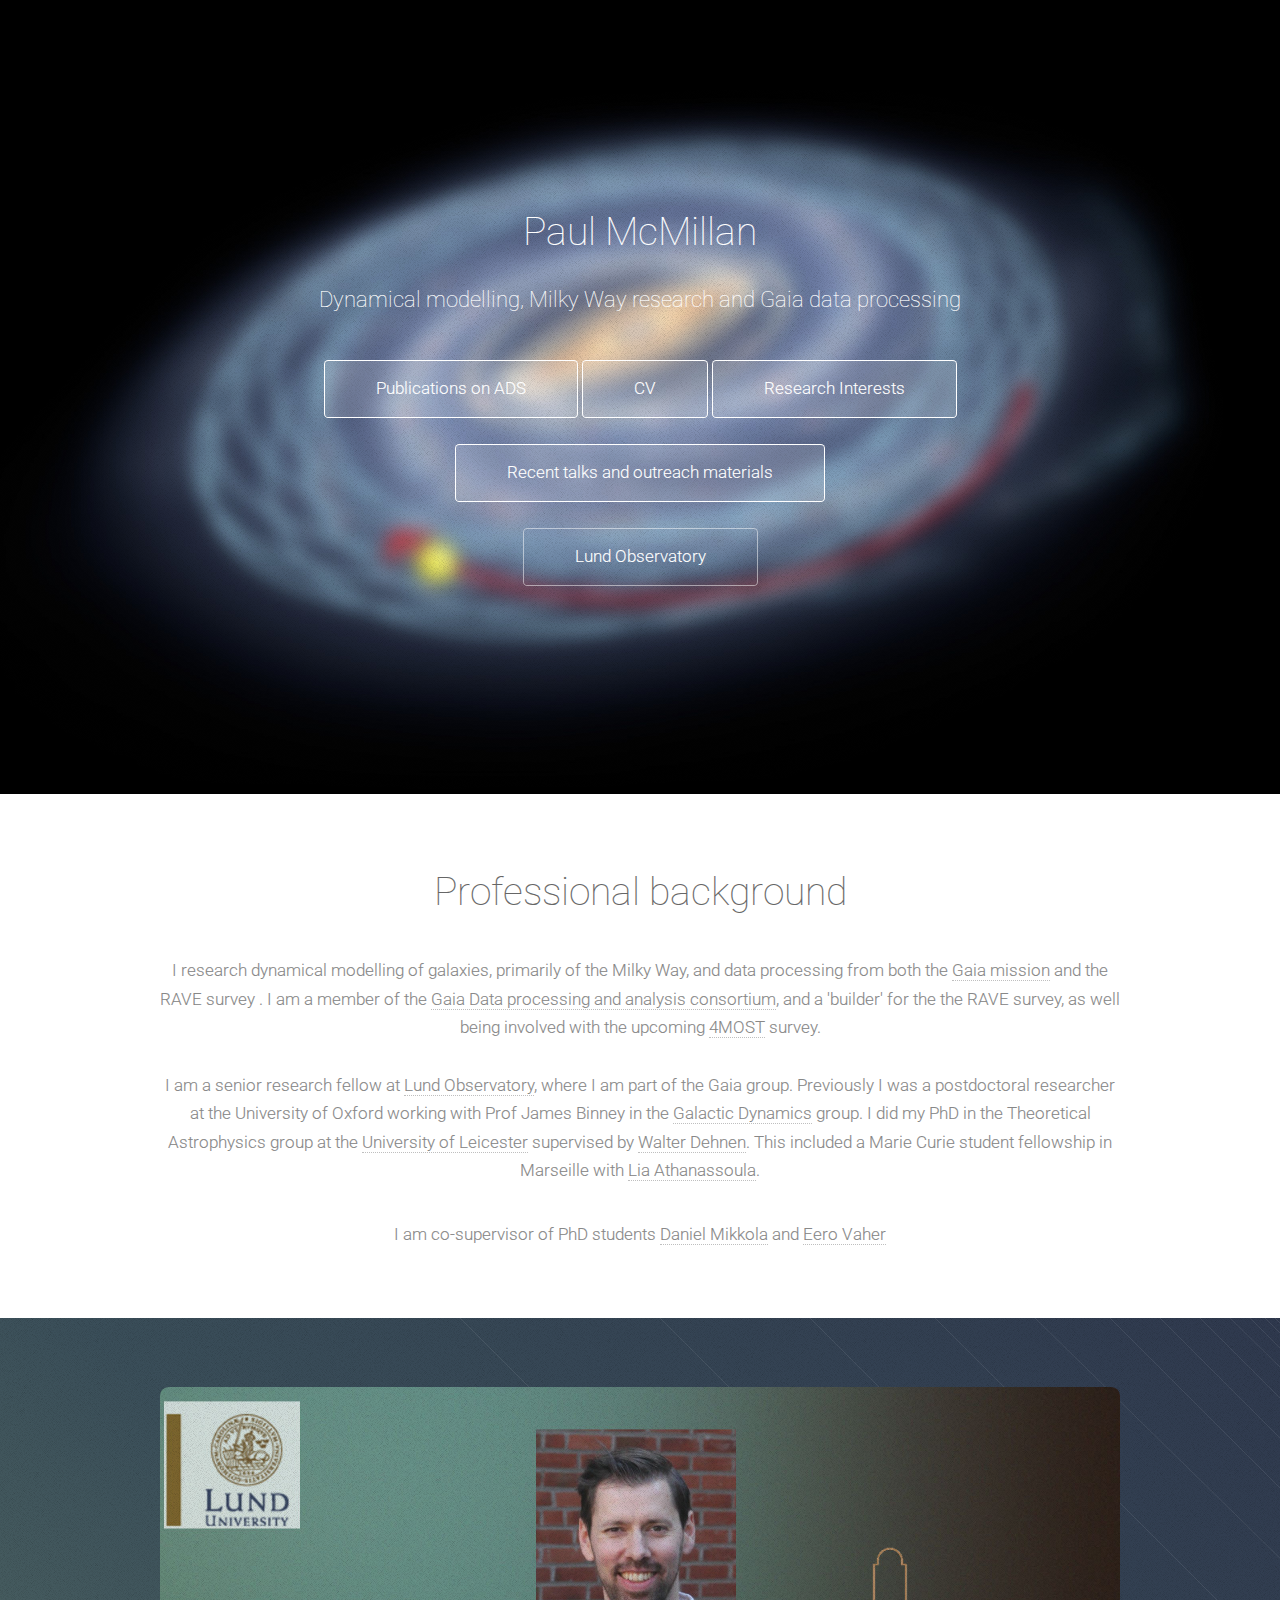
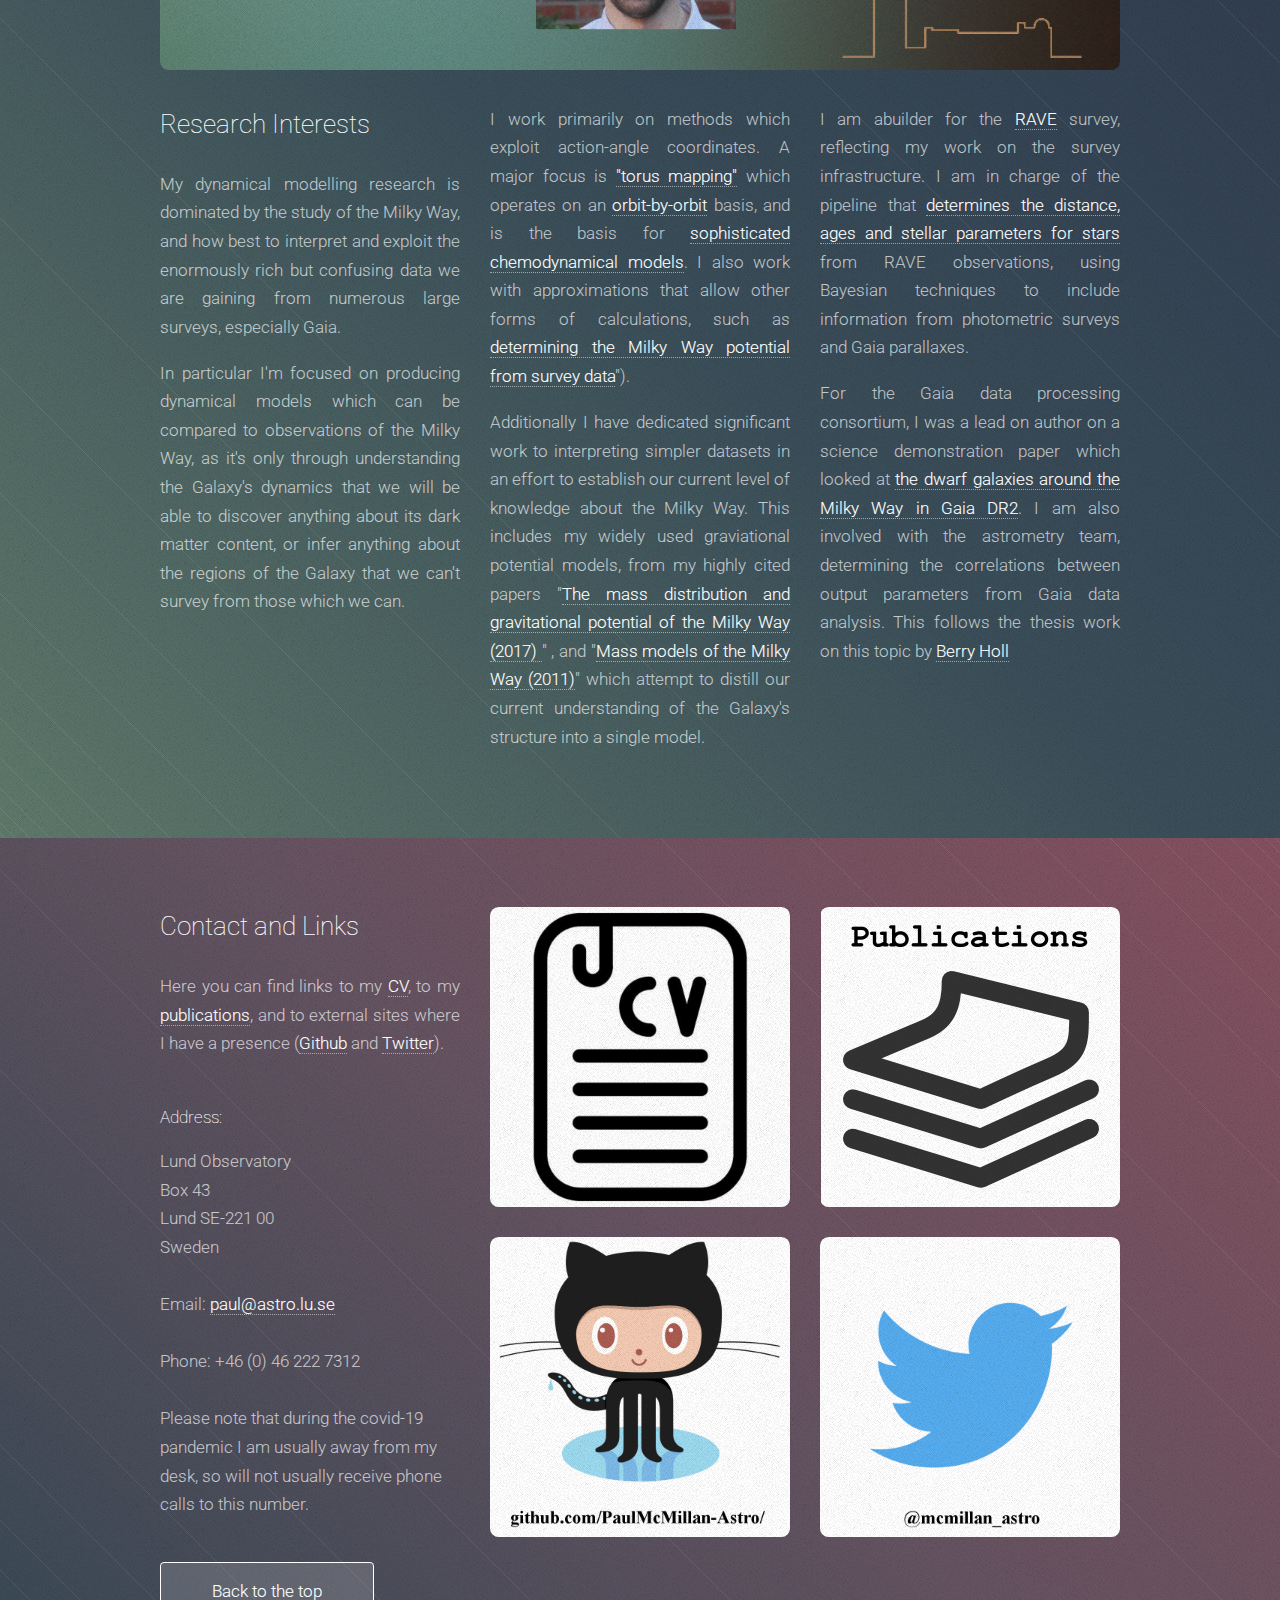
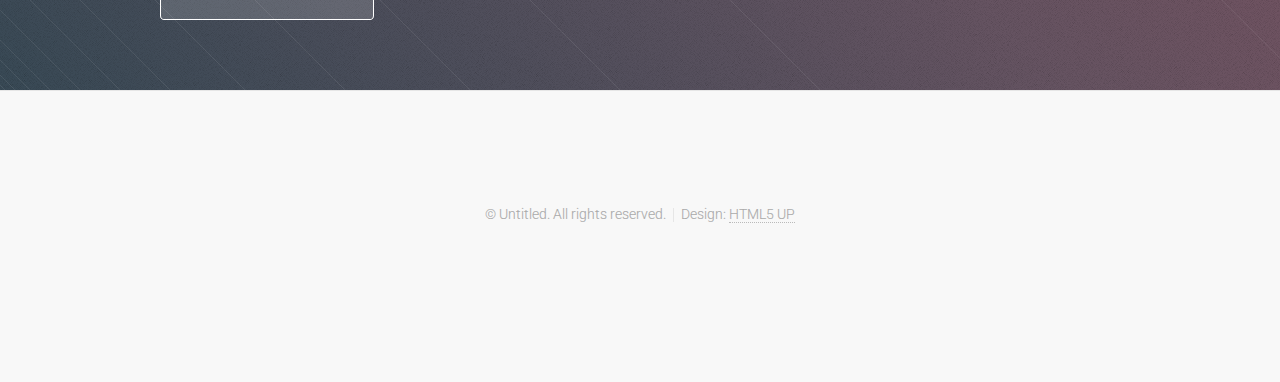
==== index.html @ a919e3a0 "Original website" ====
<!DOCTYPE HTML>
<!--
	Tessellate by HTML5 UP
	html5up.net | @n33co
	Free for personal and commercial use under the CCA 3.0 license (html5up.net/license)
-->
<html>
	<head>
		<title>Paul McMillan</title>
		<meta http-equiv="content-type" content="text/html; charset=utf-8" />
		<meta name="description" content="" />
		<meta name="keywords" content="" />
		<!--[if lte IE 8]><script src="css/ie/html5shiv.js"></script><![endif]-->
		<script src="js/jquery.min.js"></script>
		<script src="js/jquery.scrolly.min.js"></script>
		<script src="js/skel.min.js"></script>
		<script src="js/init.js"></script>
		<noscript>
			<link rel="stylesheet" href="css/skel.css" />
			<link rel="stylesheet" href="css/style.css" />
			<link rel="stylesheet" href="css/style-wide.css" />
		</noscript>
		<!--[if lte IE 8]><link rel="stylesheet" href="css/ie/v8.css" /><![endif]-->
		<!--[if lte IE 9]><link rel="stylesheet" href="css/ie/v9.css" /><![endif]-->
	</head>
	<body>

		<!-- Header -->
			<section id="header" class="dark">
				<header>
					<h1>Paul McMillan</h1>
					<p>Dynamical modelling, Milky Way research and Gaia data processing</a></p>
				</header>
				<footer>
				  <!-- <a  href="https://ui.adsabs.harvard.edu/#search/q=orcid%3A0000-0002-8861-2620&sort=date%20desc"
				  class="button scrolly">Publications on
				  ADS</a> -->
				  <a  href="https://ui.adsabs.harvard.edu/#search/fq=%7B!type%3Daqp%20v%3D%24fq_database%7D&fq=%7B!type%3Daqp%20v%3D%24fq_bibstem_facet%7D&fq_bibstem_facet=(bibstem_facet%3A%22MNRAS%22%20OR%20bibstem_facet%3A%22arXiv%22%20OR%20bibstem_facet%3A%22A%26A%22%20OR%20bibstem_facet%3A%22AJ%22%20OR%20bibstem_facet%3A%22RNAAS%22)&fq_database=(database%3A%22astronomy%22)&q=%20author%3A%22mcmillan%2C%20p.%22&sort=date%20desc%2C%20bibcode%20desc&p_=0"
				  class="button scrolly">Publications on ADS</a>
				  <a href="http://www.astro.lu.se/~paul/CV_McMillan.pdf" class="button scrolly">CV</a>
				  <a href="#second" class="button scrolly">Research Interests</a>
				</footer>
				<footer>
				  <a href="http://www.astro.lu.se/~paul/Talks" class="button scrolly">Recent talks and outreach materials</a>
				</footer>
				<footer>
				  <a href="http://www.astro.lu.se/" class="button alt">Lund Observatory</a>
				</footer>
			</section>

		<!-- First -->
			<section id="first" class="main">
				<header>
					<div class="container">
						<h2>Professional background</h2>
						<p>I research dynamical modelling of galaxies, primarily of the Milky
  Way, and data processing from both 
  the <a href="http://sci.esa.int/gaia/"> Gaia mission</a> and the RAVE survey <a href="https://www.rave-survey.org/"></a>. I am a
  member of
  the <a href="http://www.cosmos.esa.int/web/gaia/dpac/consortium">
  Gaia Data processing and analysis consortium</a>, and a 'builder' for the
  the  RAVE survey, as well being involved with the upcoming
						  <a href="https://www.4most.eu/"> 4MOST</a> survey.
  <br><br>I am a senior research fellow
  at <a href="http://www.astro.lu.se/"> Lund Observatory</a>, where I am part of the Gaia group. Previously I
  was
  a
  postdoctoral researcher at the University of Oxford working with
  Prof James Binney in
  the <a href="http://www2.physics.ox.ac.uk/research/galactic-dynamics">
  Galactic Dynamics</a> group. I did my PhD in the Theoretical
  Astrophysics group at
  the <a href="http://www2.le.ac.uk/departments/physics/research/theoretical_astro">University of Leicester</a>
  supervised
  by <a href="http://www.astro.le.ac.uk/StaffProfiles/WDehnen.htm">Walter
  Dehnen</a>. This included a Marie Curie student fellowship in Marseille
  with <a href="http://www.lam.fr/recherche-14/dynamique-des-galaxies/article/membres-de-l-equipe?lang=en">Lia
  Athanassoula</a>.
</p>
<p> I am co-supervisor of PhD students <a href="http://www.astro.lu.se/~mikkola/">Daniel Mikkola</a> and 
	<a href="https://portal.research.lu.se/portal/sv/persons/eero-vaher(64828c27-e641-4215-a553-00b523c6a86b).html">Eero Vaher</a> </p>
					</div>
				</header>
			</section>


			<section id="second" class="main">
				<div class="content dark style3">
					<div class="container">
						<span class="image featured"><img src="images/pic07_edit.jpg" alt="" /></span>
						<div class="row">
							<div class="4u">
								<h3>Research Interests</h3>

								<p>My dynamical modelling research is dominated by the study of the Milky Way, and how best to interpret and exploit the enormously rich but confusing data we are gaining from numerous large surveys, especially Gaia.</p>

								<p>In particular I'm focused on producing dynamical models which can be compared to observations of the Milky Way, as it's only through understanding the Galaxy's dynamics that we will be able to discover anything about its dark matter content, or infer anything about the regions of the Galaxy that we can't survey from those which we can.</p>

								</div>
								<div class="4u">
								<p>I work primarily on methods which exploit action-angle coordinates. A major focus is <a href="https://ui.adsabs.harvard.edu/#abs/2016MNRAS.456.1982B">"torus mapping"</a> which operates on an <a href="https://ui.adsabs.harvard.edu/#abs/2012MNRAS.419.2251M" title="https://ui.adsabs.harvard.edu/#abs/2012MNRAS.419.2251M">orbit-by-orbit</a> basis, and is the basis for <a href="https://ui.adsabs.harvard.edu/#abs/2017MNRAS.467.1154S">sophisticated chemodynamical models</a>. I also work with approximations that allow other forms of calculations, such as <a href="http://adsabs.harvard.edu/abs/2013MNRAS.433.1411M"> determining the Milky Way potential from survey data</a>").</p>

								<p>Additionally I have dedicated significant work to interpreting simpler datasets in an effort to establish our current level of knowledge about the Milky Way. This includes my widely used graviational potential models, from my highly cited papers "<a href="https://ui.adsabs.harvard.edu/#abs/2017MNRAS.465...76M" title="https://ui.adsabs.harvard.edu/#abs/2017MNRAS.465...76M">The mass distribution and gravitational potential of the Milky Way (2017)
</a>" , and "<a href="https://ui.adsabs.harvard.edu/#abs/2011MNRAS.414.2446M" title="https://ui.adsabs.harvard.edu/#abs/2011MNRAS.414.2446M">Mass models of the Milky Way (2011)</a>" which attempt to distill our current understanding of the Galaxy's structure into a single model.</p>

								</div>
								<div class="4u">

							  <p>I am abuilder for the <a href="http://www.rave-survey.aip.de/rave/" title="http://www.rave-survey.aip.de/rave/">RAVE</a> survey, reflecting my work on the survey infrastructure. I am in charge of the pipeline that <a href="https://ui.adsabs.harvard.edu/#abs/2018MNRAS.477.5279M" title="https://ui.adsabs.harvard.edu/#abs/2018MNRAS.477.5279M">determines the distance, ages and stellar parameters for stars</a> from RAVE observations, using Bayesian techniques to include information from photometric surveys and Gaia parallaxes.</p>

								<p>For the Gaia data processing consortium, I was a lead on author on a science demonstration paper which looked at <a href="https://ui.adsabs.harvard.edu/#abs/2018A&A...616A..12G"> the dwarf galaxies around the Milky Way in Gaia DR2</a>. I am also involved with the astrometry team, determining the correlations between output parameters from Gaia data analysis. This follows the thesis work on this topic by <a href="https://lup.lub.lu.se/search/person/astr-bhl"> Berry Holl</a></p>

							</div>
						</div>
					</div>
				</div>
			</section>


		<!-- Second -->
			<section id="third" class="main">
				<div class="content dark style2">
					<div class="container">
						<div class="row">
							<div class="4u">
								<section>
									<h3>Contact and Links</h3>
									<p>Here you can find links to my <a href="CV_McMillan.pdf">CV</a>, to my <a href="https://ui.adsabs.harvard.edu/#search/q=orcid%3A0000-0002-8861-2620&sort=date%20desc">publications</a>, and to external sites where I have a presence (<a href="https://github.com/PaulMcMillan-Astro">Github</a> and <a href="https://twitter.com/McMillan_Astro">Twitter</a>). </p><br>
									<ul class="contact">
										<li>
											<h2>Address:</h2>
											<span>Lund
					Observatory<br />Box 43<br
					/>Lund SE-221 00<br />Sweden</span>
										</li><br>
										<li>
											Email: <a href="mailto:paul@astro.lu.se">paul@astro.lu.se</a>
										</li><br>
										<li>
											Phone:   <span>+46
					(0) 46 222 7312 </span>
										</li><br>
										<li>
											Please note that during the covid-19 pandemic I am usually away from my desk, so will not usually receive phone calls to this number.  
										</li>
										<li>

									</ul>

									<footer>
										<a href="#" class="button scrolly">Back to the top</a>
									</footer>
								</section>
							</div>
							<div class="8u">
								<div class="row no-collapse">
									<div class="6u"><a href="http://www.astro.lu.se/~paul/CV_McMillan.pdf" class="image fit"><img src="images/CVpic_edit.jpg" alt="" /></a></div>
									<div class="6u"><a href="https://ui.adsabs.harvard.edu/#search/q=orcid%3A0000-0002-8861-2620&sort=date%20desc" class="image fit"><img src="images/PublicationsIcon_edit.png" alt="" /></a></div>
								</div>
								<div class="row no-collapse">
									<div class="6u"><a href="https://github.com/PaulMcMillan-Astro" class="image fit"><img src="images/Octocat_edit.jpg" alt="" /></a></div>
									<div class="6u"><a href="https://twitter.com/McMillan_Astro" class="image fit"><img src="images/twitterlogo_edit.png" alt="" /></a></div>
								</div>

							</div>
						</div>
					</div>
				</div>
			</section>


		<!-- Basic Elements -->
		<!--
			<section class="main">
				<header>
					<div class="container">
						<h2>A Whole Lotta Elements</h2>
						<p>General purpose elements for every general purpose. Or something like that.</p>
					</div>
				</header>
				<div class="content style1 dark">
					<div class="container">
						<section>
							<header>
								<h3>Paragraph</h3>
								<p>This is a byline</p>
							</header>
							<p>Phasellus nisl nisl, varius id <sup>porttitor sed pellentesque</sup> ac orci. Pellentesque
							habitant <strong>strong</strong> tristique <b>bold</b> et netus <i>italic</i> malesuada <em>emphasized</em> ac turpis egestas. Morbi
							leo suscipit ut. Praesent <sub>id turpis vitae</sub> turpis pretium ultricies. Vestibulum sit
							amet risus elit.</p>
						</section>
						<section>
							<header>
								<h3>Blockquote</h3>
							</header>
							<blockquote>Fringilla nisl. Donec accumsan interdum nisi, quis tincidunt felis sagittis eget.
							tempus euismod. Vestibulum ante ipsum primis in faucibus. Cras sit amet urna eros, id egestas
							tempus ante ipsum primis in faucibus orci luctus et ultrices.</blockquote>
						</section>
						<section>
							<header>
								<h3>Divider</h3>
							</header>
							<p>Donec consectetur <a href="#">vestibulum dolor et pulvinar</a>. Etiam vel felis enim, at viverra
							ligula. Ut porttitor sagittis lorem, quis eleifend nisi ornare vel. Praesent nec orci
							facilisis leo magna. Cras sit amet urna eros, id egestas urna. Quisque aliquam
							tempus euismod. Vestibulum ante ipsum primis in faucibus orci luctus et ultrices
							posuere cubilia.</p>
							<hr />
							<p>Donec consectetur vestibulum dolor et pulvinar. Etiam vel felis enim, at viverra
							ligula. Ut porttitor sagittis lorem, quis eleifend nisi ornare vel. Praesent nec orci
							facilisis leo magna. Cras sit amet urna eros, id egestas urna. Quisque aliquam
							tempus euismod. Vestibulum ante ipsum primis in faucibus orci luctus et ultrices
							posuere cubilia.</p>
						</section>
						<section>
							<header>
								<h3>Unordered List</h3>
							</header>
							<ul class="default">
								<li>Donec consectetur vestibulum dolor et vel felis enim at viverra ligula. Ut porttitor sagittis lorem.</li>
								<li>Donec consectetur vestibulum dolor et vel felis enim at viverra ligula. Ut porttitor sagittis lorem.</li>
								<li>Donec consectetur vestibulum dolor et vel felis enim at viverra ligula. Ut porttitor sagittis lorem.</li>
								<li>Donec consectetur vestibulum dolor et vel felis enim at viverra ligula. Ut porttitor sagittis lorem.</li>
							</ul>
						</section>
						<section>
							<header>
								<h3>Ordered List</h3>
							</header>
							<ol class="default">
								<li>Donec consectetur vestibulum dolor et vel felis enim at viverra ligula. Ut porttitor sagittis lorem.</li>
								<li>Donec consectetur vestibulum dolor et vel felis enim at viverra ligula. Ut porttitor sagittis lorem.</li>
								<li>Donec consectetur vestibulum dolor et vel felis enim at viverra ligula. Ut porttitor sagittis lorem.</li>
								<li>Donec consectetur vestibulum dolor et vel felis enim at viverra ligula. Ut porttitor sagittis lorem.</li>
							</ol>
						</section>
						<section>
							<header>
								<h3>Table</h3>
							</header>
							<div class="table-wrapper">
								<table class="default">
									<thead>
										<tr>
											<th>ID</th>
											<th>Name</th>
											<th>Description</th>
											<th>Price</th>
										</tr>
									</thead>
									<tbody>
										<tr>
											<td>00001</td>
											<td>Lorem ipsum dolor</td>
											<td>Ut porttitor sagittis lorem quis nisi ornare.</td>
											<td>29.99</td>
										</tr>
										<tr>
											<td>00002</td>
											<td>Sit amet nullam</td>
											<td>Ut porttitor sagittis lorem quis nisi ornare.</td>
											<td>19.99</td>
										</tr>
										<tr>
											<td>00003</td>
											<td>Feugiat felis viverra</td>
											<td>Ut porttitor sagittis lorem quis nisi ornare.</td>
											<td>29.99</td>
										</tr>
										<tr>
											<td>00004</td>
											<td>Sagittis enim felis</td>
											<td>Ut porttitor sagittis lorem quis nisi ornare.</td>
											<td>19.99</td>
										</tr>
										<tr>
											<td>00005</td>
											<td>Nullam sed vestibulum</td>
											<td>Ut porttitor sagittis lorem quis nisi ornare.</td>
											<td>19.99</td>
										</tr>
									</tbody>
									<tfoot>
										<tr>
											<td colspan="3"></td>
											<td>100.00</td>
										</tr>
									</tfoot>
								</table>
							</div>
						</section>
						<section>
							<header>
								<h3>Form</h3>
							</header>
							<form method="post" action="#">
								<div class="row 50%">
									<div class="6u">
										<input type="text" name="name" id="name" value="" placeholder="John Doe" />
									</div>
									<div class="6u">
										<input type="text" name="email" id="email" value="" placeholder="johndoe@domain.tld" />
									</div>
								</div>
								<div class="row 50%">
									<div class="12u">
										<div class="select" tabindex="-1">
											<select name="department" id="department">
												<option value="">Choose a department</option>
												<option value="1">Manufacturing</option>
												<option value="2">Administration</option>
												<option value="3">Support</option>
											</select>
										</div>
									</div>
								</div>
								<div class="row 50%">
									<div class="12u">
										<input type="text" name="subject" id="subject" value="" placeholder="Enter your subject" />
									</div>
								</div>
								<div class="row 50%">
									<div class="12u">
										<textarea name="message" id="message" placeholder="Enter your message"></textarea>
									</div>
								</div>
								<div class="row">
									<div class="12u">
										<ul class="actions">
											<li><input type="submit" class="button" value="Send Message" /></li>
											<li><input type="reset" class="button alt" value="Clear Form" /></li>
										</ul>
									</div>
								</div>
							</form>
						</section>
					</div>
				</div>
			</section>
		-->

		<!-- Fourth -->
	<!--			<section id="fourth" class="main">
				<header>
					<div class="container">
						<h2>Sed feugiat ipsum consequat</h2>
						<p>Gravida dis placerat lectus ante vel nunc euismod eget ornare varius gravida euismod lorem ipsum dolor sit amet consequat<br />
						feugiat. Gravida dis placerat lectus ante vel nunc euismod eget ornare varius gravida euismod lorem ipsum dolor sit amet.</p>
					</div>
				</header>
				<div class="content style4 featured">
					<div class="container 75%">
						<form method="post" action="#">
							<div class="row 50%">
								<div class="6u"><input type="text" placeholder="Name" /></div>
								<div class="6u"><input type="text" placeholder="Email" /></div>
							</div>
							<div class="row 50%">
								<div class="12u"><textarea name="message" placeholder="Message"></textarea></div>
							</div>
							<div class="row">
								<div class="12u">
									<ul class="actions">
										<li><input type="submit" class="button" value="Send Message" /></li>
										<li><input type="reset" class="button alt" value="Clear Form" /></li>
									</ul>
								</div>
							</div>
						</form>
					</div>
				</div>
			</section>
			-->
		<!-- Footer -->
			<section id="footer">
<!--				<ul class="icons">
					<li><a href="#" class="icon fa-twitter"><span class="label">Twitter</span></a></li>
					<li><a href="#" class="icon fa-facebook"><span class="label">Facebook</span></a></li>
					<li><a href="#" class="icon fa-instagram"><span class="label">Instagram</span></a></li>
					<li><a href="#" class="icon fa-dribbble"><span class="label">Dribbble</span></a></li>
					<li><a href="#" class="icon fa-github"><span class="label">GitHub</span></a></li>
				</ul> -->
				<div class="copyright">
					<ul class="menu">
						<li>&copy; Untitled. All rights reserved.</li><li>Design: <a href="http://html5up.net">HTML5 UP</a></li>
					</ul>
				</div>
			</section>

	</body>
</html>
---- css/skel.css ----
/* Resets (http://meyerweb.com/eric/tools/css/reset/ | v2.0 | 20110126 | License: none (public domain)) */

	html,body,div,span,applet,object,iframe,h1,h2,h3,h4,h5,h6,p,blockquote,pre,a,abbr,acronym,address,big,cite,code,del,dfn,em,img,ins,kbd,q,s,samp,small,strike,strong,sub,sup,tt,var,b,u,i,center,dl,dt,dd,ol,ul,li,fieldset,form,label,legend,table,caption,tbody,tfoot,thead,tr,th,td,article,aside,canvas,details,embed,figure,figcaption,footer,header,hgroup,menu,nav,output,ruby,section,summary,time,mark,audio,video{margin:0;padding:0;border:0;font-size:100%;font:inherit;vertical-align:baseline;}article,aside,details,figcaption,figure,footer,header,hgroup,menu,nav,section{display:block;}body{line-height:1;}ol,ul{list-style:none;}blockquote,q{quotes:none;}blockquote:before,blockquote:after,q:before,q:after{content:'';content:none;}table{border-collapse:collapse;border-spacing:0;}body{-webkit-text-size-adjust:none}

/* Box Model */

	*, *:before, *:after {
		-moz-box-sizing: border-box;
		-webkit-box-sizing: border-box;
		box-sizing: border-box;
	}

/* Container */

	.container {
		margin-left: auto;
		margin-right: auto;

		/* width: (containers) */
		width: 1200px;
	}

	/* Modifiers */

		/* 125% */
			.container.\31 25\25 {
				width: 100%;

				/* max-width: (containers * 1.25) */
				max-width: 1500px;

				/* min-width: (containers) */
				min-width: 1200px;
			}

		/* 75% */
			.container.\37 5\25 {

				/* width: (containers * 0.75) */
				width: 900px;

			}

		/* 50% */
			.container.\35 0\25 {

				/* width: (containers * 0.50) */
				width: 600px;

			}

		/* 25% */
			.container.\32 5\25 {

				/* width: (containers * 0.25) */
				width: 300px;

			}

/* Grid */

	.row {
		border-bottom: solid 1px transparent;
	}

	.row > * {
		float: left;
	}

	.row:after, .row:before {
		content: '';
		display: block;
		clear: both;
		height: 0;
	}

	.row.uniform > * > :first-child {
		margin-top: 0;
	}

	.row.uniform > * > :last-child {
		margin-bottom: 0;
	}

	/* Gutters */

		/* Normal */

			.row > * {
				/* padding: (gutters.horizontal) 0 0 (gutters.vertical) */
				padding: 40px 0 0 40px;
			}

			.row {
				/* margin: -(gutters.horizontal) 0 -1px -(gutters.vertical) */
				margin: -40px 0 -1px -40px;
			}

			.row.uniform > * {
				/* padding: (gutters.vertical) 0 0 (gutters.vertical) */
				padding: 40px 0 0 40px;
			}

			.row.uniform {
				/* margin: -(gutters.vertical) 0 -1px -(gutters.vertical) */
				margin: -40px 0 -1px -40px;
			}

		/* 200% */

			.row.\32 00\25 > * {
				/* padding: (gutters.horizontal) 0 0 (gutters.vertical) */
				padding: 80px 0 0 80px;
			}

			.row.\32 00\25 {
				/* margin: -(gutters.horizontal) 0 -1px -(gutters.vertical) */
				margin: -80px 0 -1px -80px;
			}

			.row.uniform.\32 00\25 > * {
				/* padding: (gutters.vertical) 0 0 (gutters.vertical) */
				padding: 80px 0 0 80px;
			}

			.row.uniform.\32 00\25 {
				/* margin: -(gutters.vertical) 0 -1px -(gutters.vertical) */
				margin: -80px 0 -1px -80px;
			}

		/* 150% */

			.row.\31 50\25 > * {
				/* padding: (gutters.horizontal) 0 0 (gutters.vertical) */
				padding: 60px 0 0 60px;
			}

			.row.\31 50\25 {
				/* margin: -(gutters.horizontal) 0 -1px -(gutters.vertical) */
				margin: -60px 0 -1px -60px;
			}

			.row.uniform.\31 50\25 > * {
				/* padding: (gutters.vertical) 0 0 (gutters.vertical) */
				padding: 60px 0 0 60px;
			}

			.row.uniform.\31 50\25 {
				/* margin: -(gutters.vertical) 0 -1px -(gutters.vertical) */
				margin: -60px 0 -1px -60px;
			}

		/* 50% */

			.row.\35 0\25 > * {
				/* padding: (gutters.horizontal) 0 0 (gutters.vertical) */
				padding: 20px 0 0 20px;
			}

			.row.\35 0\25 {
				/* margin: -(gutters.horizontal) 0 -1px -(gutters.vertical) */
				margin: -20px 0 -1px -20px;
			}

			.row.uniform.\35 0\25 > * {
				/* padding: (gutters.vertical) 0 0 (gutters.vertical) */
				padding: 20px 0 0 20px;
			}

			.row.uniform.\35 0\25 {
				/* margin: -(gutters.vertical) 0 -1px -(gutters.vertical) */
				margin: -20px 0 -1px -20px;
			}

		/* 25% */

			.row.\32 5\25 > * {
				/* padding: (gutters.horizontal) 0 0 (gutters.vertical) */
				padding: 10px 0 0 10px;
			}

			.row.\32 5\25 {
				/* margin: -(gutters.horizontal) 0 -1px -(gutters.vertical) */
				margin: -10px 0 -1px -10px;
			}

			.row.uniform.\32 5\25 > * {
				/* padding: (gutters.vertical) 0 0 (gutters.vertical) */
				padding: 10px 0 0 10px;
			}

			.row.uniform.\32 5\25 {
				/* margin: -(gutters.vertical) 0 -1px -(gutters.vertical) */
				margin: -10px 0 -1px -10px;
			}

		/* 0% */

			.row.\30 \25 > * {
				padding: 0;
			}

			.row.\30 \25 {
				margin: 0 0 -1px 0;
			}

	/* Cells */

		.\31 2u, .\31 2u\24 { width: 100%; clear: none; margin-left: 0; }
		.\31 1u, .\31 1u\24 { width: 91.6666666667%; clear: none; margin-left: 0; }
		.\31 0u, .\31 0u\24 { width: 83.3333333333%; clear: none; margin-left: 0; }
		.\39 u, .\39 u\24 { width: 75%; clear: none; margin-left: 0; }
		.\38 u, .\38 u\24 { width: 66.6666666667%; clear: none; margin-left: 0; }
		.\37 u, .\37 u\24 { width: 58.3333333333%; clear: none; margin-left: 0; }
		.\36 u, .\36 u\24 { width: 50%; clear: none; margin-left: 0; }
		.\35 u, .\35 u\24 { width: 41.6666666667%; clear: none; margin-left: 0; }
		.\34 u, .\34 u\24 { width: 33.3333333333%; clear: none; margin-left: 0; }
		.\33 u, .\33 u\24 { width: 25%; clear: none; margin-left: 0; }
		.\32 u, .\32 u\24 { width: 16.6666666667%; clear: none; margin-left: 0; }
		.\31 u, .\31 u\24 { width: 8.3333333333%; clear: none; margin-left: 0; }

		.\31 2u\24 + *,
		.\31 1u\24 + *,
		.\31 0u\24 + *,
		.\39 u\24 + *,
		.\38 u\24 + *,
		.\37 u\24 + *,
		.\36 u\24 + *,
		.\35 u\24 + *,
		.\34 u\24 + *,
		.\33 u\24 + *,
		.\32 u\24 + *,
		.\31 u\24 + * {
			clear: left;
		}

		.\-11u { margin-left: 91.6666666667% }
		.\-10u { margin-left: 83.3333333333% }
		.\-9u { margin-left: 75% }
		.\-8u { margin-left: 66.6666666667% }
		.\-7u { margin-left: 58.3333333333% }
		.\-6u { margin-left: 50% }
		.\-5u { margin-left: 41.6666666667% }
		.\-4u { margin-left: 33.3333333333% }
		.\-3u { margin-left: 25% }
		.\-2u { margin-left: 16.6666666667% }
		.\-1u { margin-left: 8.3333333333% }
---- css/style.css ----
@charset 'UTF-8';
@import url("font-awesome.min.css");
@import url("http://fonts.googleapis.com/css?family=Roboto:100,100italic,300,300italic,400,400italic");

/*
	Tessellate by HTML5 UP
	html5up.net | @n33co
	Free for personal and commercial use under the CCA 3.0 license (html5up.net/license)
*/

/*********************************************************************************/
/* Basic                                                                         */
/*********************************************************************************/

	body
	{
		background: #F8F8F8;
	}

		body.is-loading *
		{
			-moz-transition: none !important;
			-webkit-transition: none !important;
			-o-transition: none !important;
			-ms-transition: none !important;
			transition: none !important;
			-moz-animation: none !important;
			-webkit-animation: none !important;
			-o-animation: none !important;
			-ms-animation: none !important;
			animation: none !important;
		}

	body,input,textarea,select
	{
		font-family: 'Roboto', sans-serif;
		font-weight: 300;
		font-size: 17pt;
		line-height: 1.75em;
		color: #888;
		-webkit-text-stroke: 0.1px;
	}

	h1,h2,h3,h4,h5,h6
	{
		color: #666;
		margin: 0 0 1em 0;
		font-weight: 100;
		line-height: 1.5em;
	}
	
		h1 a, h2 a, h3 a, h4 a, h5 a, h6 a
		{
			color: inherit;
			text-decoration: none;
		}

		.dark h1,
		.dark h2,
		.dark h3,
		.dark h4,
		.dark h5,
		.dark h6
		{
			color: #fff;
		}
		
	strong, b
	{
		font-weight: 400;
		color: inherit;
	}
	
		.dark strong, .dark b
		{
			color: #fff;
			color: rgba(255,255,255,0.85);
		}
	
	em, i
	{
		font-style: italic;
	}

	a
	{
		color: inherit;
		text-decoration: none;
		border-bottom: dotted 1px rgba(0,0,0,0.25);
		-moz-transition: border-bottom-color 0.25s ease-in-out;
		-webkit-transition: border-bottom-color 0.25s ease-in-out;
		-o-transition: border-bottom-color 0.25s ease-in-out;
		-ms-transition: border-bottom-color 0.25s ease-in-out;
		transition: border-bottom-color 0.25s ease-in-out;
	}
	
		a:hover
		{
			border-bottom-color: rgba(0,0,0,0);
		}

		.dark a
		{
			color: #fff;
			border-bottom-color: rgba(255,255,255,0.5);
		}

			.dark a:hover
			{
				border-bottom-color: rgba(255,255,255,0);
			}

	sub
	{
		position: relative;
		top: 0.5em;
		font-size: 0.8em;
	}
	
	sup
	{
		position: relative;
		top: -0.5em;
		font-size: 0.8em;
	}
	
	hr
	{
		border: 0;
		border-top: solid 1px #e6e6e6;
		margin: 2em 0 2em 0;
	}

		.dark hr
		{
			border-top-color: rgba(255,255,255,0.5);
		}
	
	blockquote
	{
		border-left: solid 0.25em #e6e6e6;
		padding: 1em 0 1em 2em;
		font-style: italic;
	}

		.dark blockquote
		{
			border-left-color: rgba(255,255,255,0.5);
		}
	
	p, ul, ol, dl, table
	{
		margin-bottom: 1em;
	}
	
	p
	{
		text-align: justify;
	}

	header
	{
		margin-bottom: 1em;
	}
	
		header h1,
		header h2,
		header h3,
		header h4,
		header h5,
		header h6
		{
			margin: 0;
		}
	
		header p
		{
			display: block;
			margin: 0;
			padding: 0.25em 0 0.5em 0;
		}
		
	footer
	{
		padding-top: 1.5em;
	}

	br.clear
	{
		clear: both;
	}
	
	.featured
	{
		text-align: center;
	}
	
		.featured p
		{
			text-align: center;
		}

	/* Sections/Article */
	
		section,
		article
		{
			margin-bottom: 3em;
		}
		
			section > :last-child,
			article > :last-child
			{
				margin-bottom: 0;
			}

			section:last-child,
			article:last-child
			{
				margin-bottom: 0;
			}

			.row > section,
			.row > article
			{
				margin-bottom: 0;
			}

	/* Image */

		.image
		{
			position: relative;
			display: inline-block;
			border: 0;
		}

			.image:after
			{
				content: '';
				position: absolute;
				left: 0;
				top: 0;
				width: 100%;
				height: 100%;
				background: url('images/overlay.png');
			}
		
			.image img
			{
				display: block;
				width: 100%;
				border-radius: 0.5em;
			}

			.image.featured
			{
				display: block;
				width: 100%;
				margin: 0 0 2em 0;
			}
			
			.image.fit
			{
				display: block;
				width: 100%;
			}
			
			.image.left
			{
				float: left;
				margin: 0 2em 2em 0;
			}
			
			.image.centered
			{
				display: block;
				margin: 0 0 2em 0;
			}

				.image.centered img
				{
					margin: 0 auto;
					width: auto;
				}

	/* List */

		ul.default
		{
			list-style: disc;
			padding-left: 1em;
		}
		
			ul.default li
			{
				padding-left: 0.5em;
			}		

		ul.icons
		{
			cursor: default;
		}	
		
			ul.icons li
			{
				display: inline-block;
				padding-left: 0.75em;
			}
			
				ul.icons a
				{
					display: inline-block;
					width: 2.75em;
					height: 2.75em;
					line-height: 2.8em;
					text-align: center;
					border: 0;
					box-shadow: inset 0 0 0 1px #e6e6e6;
					border-radius: 100%;
					color: #aaa;
					-moz-transition: background-color 0.25s ease-in-out;
					-webkit-transition: background-color 0.25s ease-in-out;
					-o-transition: background-color 0.25s ease-in-out;
					-ms-transition: background-color 0.25s ease-in-out;
					transition: background-color 0.25s ease-in-out;
				}

					ul.icons a:hover
					{
						background: rgba(0,0,0,0.025);
					}

		ul.menu
		{
			cursor: default;
		}
		
			ul.menu li
			{
				display: inline-block;
				line-height: 1em;
				border-left: solid 1px #e6e6e6;
				padding: 0 0 0 0.5em;
				margin: 0 0 0 0.5em;
			}
			
			ul.menu li:first-child
			{
				border-left: 0;
				padding-left: 0;
				margin-left: 0;
			}

		ul.actions
		{
			cursor: default;
		}
		
			ul.actions li
			{
				display: inline-block;
				margin: 0 0 0 0.5em;
			}
			
			ul.actions li:first-child
			{
				margin-left: 0;
			}

		ol.default
		{
			list-style: decimal;
			padding-left: 1.25em;
		}

			ol.default li
			{
				padding-left: 0.25em;
			}

	/* Form */

		form
		{
		}
		
			form .actions
			{
				margin-bottom: 0;
			}
			
			form label
			{
				display: block;
			}
		
			form input[type="text"],
			form input[type="email"],
			form input[type="password"],
			form select,
			form .select,
			form textarea
			{
				display: block;
				box-shadow: inset 0 0 0 1px #e6e6e6;
				background: #f8f8f8;
				width: 100%;
				padding: 0.85em 1em 0.85em 1em;
				border-radius: 0.25em;
				border: 0;
				-moz-transition: all 0.25s ease-in-out;
				-webkit-transition: all 0.25s ease-in-out;
				-o-transition: all 0.25s ease-in-out;
				-ms-transition: all 0.25s ease-in-out;
				transition: all 0.25s ease-in-out;
				-moz-appearance: none;
				-webkit-appearance: none;
				-o-appearance: none;
				-ms-appearance: none;
				appearance: none;
			}

				form input[type="text"]:focus,
				form input[type="email"]:focus,
				form input[type="password"]:focus,
				form select:focus,
				form .select.focus,
				form textarea:focus
				{
					outline: 0;
					box-shadow: inset 0 0 0 1px #afd9e0;
					background: #fcfcfc;
				}

			form input[type="text"],
			form input[type="email"],
			form input[type="password"],
			form select
			{
				line-height: 1.25em;
			}

			form textarea
			{
				min-height: 13em;
			}
			
			form select
			{
				position: relative;
			}
			
				form select option:not(:checked)
				{
					color: #000;
				}

			form .select
			{
				position: relative;
				padding: 0;
				overflow-x: hidden;
				outline: 0;
			}
			
				form .select select
				{
					width: calc(100% + 2em);
					background: none !important;
					box-shadow: none !important;
					border: 0 !important;
					cursor: pointer;
				}
				
				form .select select::-moz-focus-inner
				{
					border: 0;
					outline: 0;
				}
				
				form .select:before
				{
					content: '';
					position: absolute;
					top: 15%;
					right: 1em;
					width: 1.25em;
					height: 75%;
					background: url('images/arrow.svg') center center no-repeat;
					background-size: contain;
					z-index: 0;
				}

					form .select select::-ms-expand
					{
						display: none;
					}

					.dark form .select:before
					{
						background: url('images/dark-arrow.svg') center center no-repeat;
						background-size: contain;
					}
			
			form ::-moz-focus-inner
			{
				border: 0;
			}

			form .formerize-placeholder { color: #555 !important; }
			form ::-webkit-input-placeholder { color: #aaa !important; }
			form :-moz-placeholder { color: #555 !important; }
			form ::-moz-placeholder { color: #555 !important; }
			form :-ms-input-placeholder { color: #555 !important; }

		.dark form
		{
		}

			.dark form input[type="text"],
			.dark form input[type="email"],
			.dark form input[type="password"],
			.dark form select,
			.dark form .select,
			.dark form textarea
			{
				background: none;
				box-shadow: inset 0 0 0 1px rgba(255,255,255,0.5);
				color: #fff;
			}

				.dark form input[type="text"]:focus,
				.dark form input[type="email"]:focus,
				.dark form input[type="password"]:focus,
				.dark form select:focus,
				.dark form .select.focus,
				.dark form textarea:focus
				{
					background: rgba(255,255,255,0.1);
					box-shadow: inset 0 0 0 1px #fff;
				}
			
			.dark form .formerize-placeholder { color: #aaa !important; color: rgba(255,255,255,0.85) !important; }
			.dark form ::-webkit-input-placeholder { color: rgba(255,255,255,0.85) !important; }
			.dark form :-moz-placeholder { color: rgba(255,255,255,0.85) !important; }
			.dark form ::-moz-placeholder { color: rgba(255,255,255,0.85) !important; }
			.dark form :-ms-input-placeholder { color: rgba(255,255,255,0.85) !important; }
			
	/* Table */
	
		table
		{
			width: 100%;
		}
		
			table.default
			{
				width: 100%;
				border-collapse: collapse;
			}

				table.default tbody
				{
				}

				table.default tbody tr
				{
					border: solid 1px #e6e6e6;
				}
			
				table.default tbody tr:nth-child(2n+2)
				{
					background: #f8f8f8;
				}
				
				table.default td
				{
					padding: 0.5em 1em 0.5em 1em;
				}
				
				table.default th
				{
					text-align: left;
					padding: 0.5em 1em 1em 1em;
				}
			
				table.default thead
				{
				}

				table.default tfoot
				{
				}
				
					table.default tfoot td
					{
						padding-top: 1em;
					}
				
				table.default tbody
				{
				}

			.dark table.default
			{
			}

				.dark table.default tbody
				{
				}
			
					.dark table.default tbody tr
					{
						border-color: rgba(255,255,255,0.5);
					}
				
					.dark table.default tbody tr:nth-child(2n+2)
					{
						background: rgba(255,255,255,0.1);
					}
	
	/* Button */
		
		input[type="button"],
		input[type="submit"],
		input[type="reset"],
		.button
		{
			-webkit-appearance: none;
			position: relative;
			display: inline-block;
			background: #3d3d3d;
			padding: 0.85em 3em 0.85em 3em;
			border-radius: 0.25em;
			cursor: pointer;
			border: 0;
			color: #fff;
			text-align: center;
			text-decoration: none;
			-moz-transition: all 0.25s ease-in-out;
			-webkit-transition: all 0.25s ease-in-out;
			-o-transition: all 0.25s ease-in-out;
			-ms-transition: all 0.25s ease-in-out;
			transition: all 0.25s ease-in-out;
		}

			input[type="button"]:hover,
			input[type="submit"]:hover,
			input[type="reset"]:hover,
			.button:hover
			{
				background: #4f4f4f;
			}
			
		input[type="button"].alt,
		input[type="submit"].alt,
		input[type="reset"].alt,
		.button.alt
		{
			color: inherit;
			box-shadow: inset 0 0 0 1px #e6e6e6;
			background: none;
		}
		
			input[type="button"].alt:hover,
			input[type="submit"].alt:hover,
			input[type="reset"].alt:hover,
			.button.alt:hover
			{
				background: rgba(0,0,0,0.025);
			}

			.dark input[type="button"],
			.dark input[type="submit"],
			.dark input[type="reset"],
			.dark .button
			{
				background: rgba(255,255,255,0.15);
				box-shadow: inset 0 0 0 1px #fff;
				color: #fff;
			}
			
				.dark input[type="button"]:hover,
				.dark input[type="submit"]:hover,
				.dark input[type="reset"]:hover,
				.dark .button:hover
				{
					background: rgba(255,255,255,0.25);
				}

			.dark input[type="button"].alt,
			.dark input[type="submit"].alt,
			.dark input[type="reset"].alt,
			.dark .button.alt
			{
				background: none;
				box-shadow: inset 0 0 0 1px rgba(255,255,255,0.5);
			}

				.dark input[type="button"].alt:hover,
				.dark input[type="submit"].alt:hover,
				.dark input[type="reset"].alt:hover,
				.dark .button.alt:hover
				{
					background: rgba(255,255,255,0.15);
					box-shadow: inset 0 0 0 1px #fff;
				}

	/* Feature Icon */

		.feature-icon
		{
			display: inline-block;
			position: relative;
			padding-bottom: 5em;
			margin-bottom: 2.75em;
			cursor: default;
		}
		
			.feature-icon .icon
			{
				display: inline-block;
				width: 2em;
				height: 2em;
				font-size: 4.5em;
				border-radius: 100%;
				box-shadow: inset 0 0 0 1px #666;
				color: #666;
				line-height: 2.1em;
			}
		
			.feature-icon:before
			{
				content: '';
				background: #666;
				position: absolute;
				bottom: 0;
				left: 50%;
				margin-left: -0.325em;
				width: 0.65em;
				height: 0.65em;
				display: block;
				border-radius: 100%;
			}

			.feature-icon:after
			{
				content: '';
				position: absolute;
				left: 50%;
				bottom: 0.65em;
				width: 1px;
				height: 4.35em;
				background: #666;
				margin-left: -0.5px;
			}

			.dark .feature-icon
			{
			}

				.dark .feature-icon .icon
				{
					background: rgba(255,255,255,0.15);
					box-shadow: inset 0 0 0 1px rgba(255,255,255,0.5);
					color: #fff;
				}
			
				.dark .feature-icon:before
				{
					background: rgba(255,255,255,0.5);
				}

				.dark .feature-icon:after
				{
					background: rgba(255,255,255,0.5);
				}

	/* Dark */

		.dark
		{
			color: #aaa;
			color: rgba(255,255,255,0.65);
		}
			
/*********************************************************************************/
/* Icons                                                                         */
/*********************************************************************************/

	.icon {
		text-decoration: none;
	}

		.icon:before {
			display: inline-block;
			font-family: FontAwesome;
			font-size: 1.25em;
			text-decoration: none;
			font-style: normal;
			font-weight: normal;
			line-height: 1;
			-webkit-font-smoothing:antialiased;
			-moz-osx-font-smoothing:grayscale;
		}
		
		.icon > .label {
			display: none;
		}

/*********************************************************************************/
/* Header                                                                        */
/*********************************************************************************/

	#header
	{
		position: relative;
		margin: 0;
		background-image:			url('images/overlay.png'),			url('../images/header.jpg');
		background-size:			auto,								cover;
		background-position:		top left,							center center;
		background-repeat:			repeat,								no-repeat;
		padding: 14em 0 14em 0;
		text-align: center;
		color: #fff;
	}
	
		#header header
		{
		}
		
			#header header h1
			{
				font-size: 2.25em;
				line-height: 1.25em;
				margin-bottom: 0;
			}
			
			#header header p
			{
				margin-top: 1.25em;
				font-weight: 100;
				padding: 0;
				font-size: 1.25em;
				line-height: 1.5em;
				text-align: center;
			}
			
		#header footer
		{
			padding-top: 1.5em;
		}
	
/*********************************************************************************/
/* Main Sections                                                                 */
/*********************************************************************************/

	.main
	{
		position: relative;
		margin: 0;
	}
	
		.main > header
		{
			background: #fff;
			text-align: center;
			padding: 5em 0 5em 0;
			margin: 0;
		}
		
			.main > header h2
			{
				font-size: 2.25em;
				font-weight: 100;
				margin-bottom: 0;
			}
		
			.main > header p
			{
				margin: 2em 0 0 0;
				padding: 0;
				text-align: center;
			}

		.main > .content
		{
			padding: 6em 0 6em 0;
		}

			.main > .content > .container
			{
			}

			.main > .content h3
			{
				font-size: 1.5em;
			}

			.main > .content.dark
			{
				background: #433;
			}
			
			.main > .content.style1
			{
				background:	url('images/bgtr.svg') top right no-repeat,
							url('images/bgbl.svg') bottom left no-repeat,
							url('images/bgbl.svg') bottom left no-repeat,
							url('images/overlay.png'),
							linear-gradient(45deg, #b39c68, #a56365, #412e4c);
			}

			.main > .content.style2
			{
				background:	url('images/bgtr.svg') top right no-repeat,
							url('images/bgbl.svg') bottom left no-repeat,
							url('images/overlay.png'),
							linear-gradient(45deg, #384955, #655361, #85505f);
			}

			.main > .content.style3
			{
				background:	url('images/bgtr.svg') top right no-repeat,
							url('images/bgbl.svg') bottom left no-repeat,
							url('images/overlay.png'),
							linear-gradient(45deg, #5f796b, #3a4e59, #2f394e);
			}

			.main > .content.style4
			{
				padding-top: 0;
				background: #fff;
			}

/*********************************************************************************/
/* Footer                                                                        */
/*********************************************************************************/
	
	#footer
	{
		position: relative;
		margin: 0;
		text-align: center;
		padding: 4em 0 8em 0;
		box-shadow: inset 0 1px 0 0 #e6e6e6;
	}
	
		#footer .copyright
		{
			margin-top: 3em;
			font-size: 0.8em;
			color: #aaa;
		}
		
			#footer .copyright a
			{
				color: inherit;
			}
			
		#footer ul.icons
		{
		}	
		
			#footer ul.icons li
			{
			}
			
				#footer ul.icons a
				{
					box-shadow: inset 0 0 0 1px #d6d6d6;
				}
---- css/style-wide.css ----
/*
	Tessellate by HTML5 UP
	html5up.net | @n33co
	Free for personal and commercial use under the CCA 3.0 license (html5up.net/license)
*/

/*********************************************************************************/
/* Basic                                                                         */
/*********************************************************************************/

	body,input,textarea,select
	{
		font-size: 15pt;
		line-height: 1.75em;
	}
---- css/ie/v8.css ----
/*
	Tessellate by HTML5 UP
	html5up.net | @n33co
	Free for personal and commercial use under the CCA 3.0 license (html5up.net/license)
*/

/*********************************************************************************/
/* Basic                                                                         */
/*********************************************************************************/

	.image,
	.image img,
	.button	
	{
		position: relative;
		-ms-behavior: url('css/ie/PIE.htc');
	}

	/* Section/Article */

		section,
		article
		{
		}
		
			section > .last-child,
			article > .last-child
			{
				margin-bottom: 0;
			}

			section.last-child,
			article.last-child
			{
				margin-bottom: 0;
			}

	/* List */

		ul.icons
		{
		}	
		
			ul.icons li
			{
			}
			
				ul.icons a
				{
					position: relative;
					-ms-behavior: url('css/ie/PIE.htc');
					border: solid 1px #ddd;
				}

	/* Form */

		form
		{
		}
		
			form input.text,
			form select,
			form .select,
			form textarea
			{
				position: relative;
				-ms-behavior: url('css/ie/PIE.htc');
				border: solid 1px #ddd;
				line-height: 1.25em;
			}

			form select
			{
				position: relative;
			}
			
				form select option
				{
					color: #000;
				}
				
			form .select
			{
			}

				form .select select
				{
					width: 100%;
				}

				form .select:before
				{
					display: none;
				}
				
	/* Button */
		
		.button.alt
		{
			border: solid 1px #ddd;
		}

	/* Feature Icon */

		.feature-icon
		{
			padding-bottom: 0;
		}
		
			.feature-icon:before,
			.feature-icon:after
			{
				display: none;
			}

			.feature-icon .icon
			{
				position: relative;
				-ms-behavior: url('css/ie/PIE.htc');
				background: #fff;
			}

				.feature-icon .icon:before
				{
					font-size: 6em;
					color: #3d3d3d;
				}
	
/*********************************************************************************/
/* Header                                                                        */
/*********************************************************************************/

	#header
	{
		background-image:			url('../../images/header.jpg');
		background-size:			cover;
		background-position:		auto;
		background-repeat:			no-repeat;
		-ms-behavior: url('css/ie/backgroundsize.min.htc');
	}

/*********************************************************************************/
/* Main Sections                                                                 */
/*********************************************************************************/

	.main
	{
	}

		.main > .content
		{
		}

		.main > .content.style1
		{
			filter: progid:DXImageTransform.Microsoft.gradient(GradientType=0, startColorstr=#412e4c, endColorstr=#a56365);
		}

		.main > .content.style2
		{
			filter: progid:DXImageTransform.Microsoft.gradient(GradientType=0, startColorstr=#85505f, endColorstr=#384955);
		}

		.main > .content.style3
		{
			filter: progid:DXImageTransform.Microsoft.gradient(GradientType=0, startColorstr=#2f394e, endColorstr=#5f796b);
		}
---- css/ie/v9.css ----
/*
	Tessellate by HTML5 UP
	html5up.net | @n33co
	Free for personal and commercial use under the CCA 3.0 license (html5up.net/license)
*/

/*********************************************************************************/
/* Main Sections                                                                 */
/*********************************************************************************/

	.main
	{
	}

		.main > .content
		{
		}

		.main > .content.style1
		{
			background:	url('../images/bgtr.svg') top right no-repeat,
						url('../images/bgbl.svg') bottom left no-repeat,
						url('../images/bgbl.svg') bottom left no-repeat,
						url('../images/overlay.png'),
						url('images/content-style1.svg');
		}

		.main > .content.style2
		{
			background:	url('../images/bgtr.svg') top right no-repeat,
						url('../images/bgbl.svg') bottom left no-repeat,
						url('../images/bgbl.svg') bottom left no-repeat,
						url('../images/overlay.png'),
						url('images/content-style2.svg');
		}

		.main > .content.style3
		{
			background:	url('../images/bgtr.svg') top right no-repeat,
						url('../images/bgbl.svg') bottom left no-repeat,
						url('../images/bgbl.svg') bottom left no-repeat,
						url('../images/overlay.png'),
						url('images/content-style3.svg');
		}
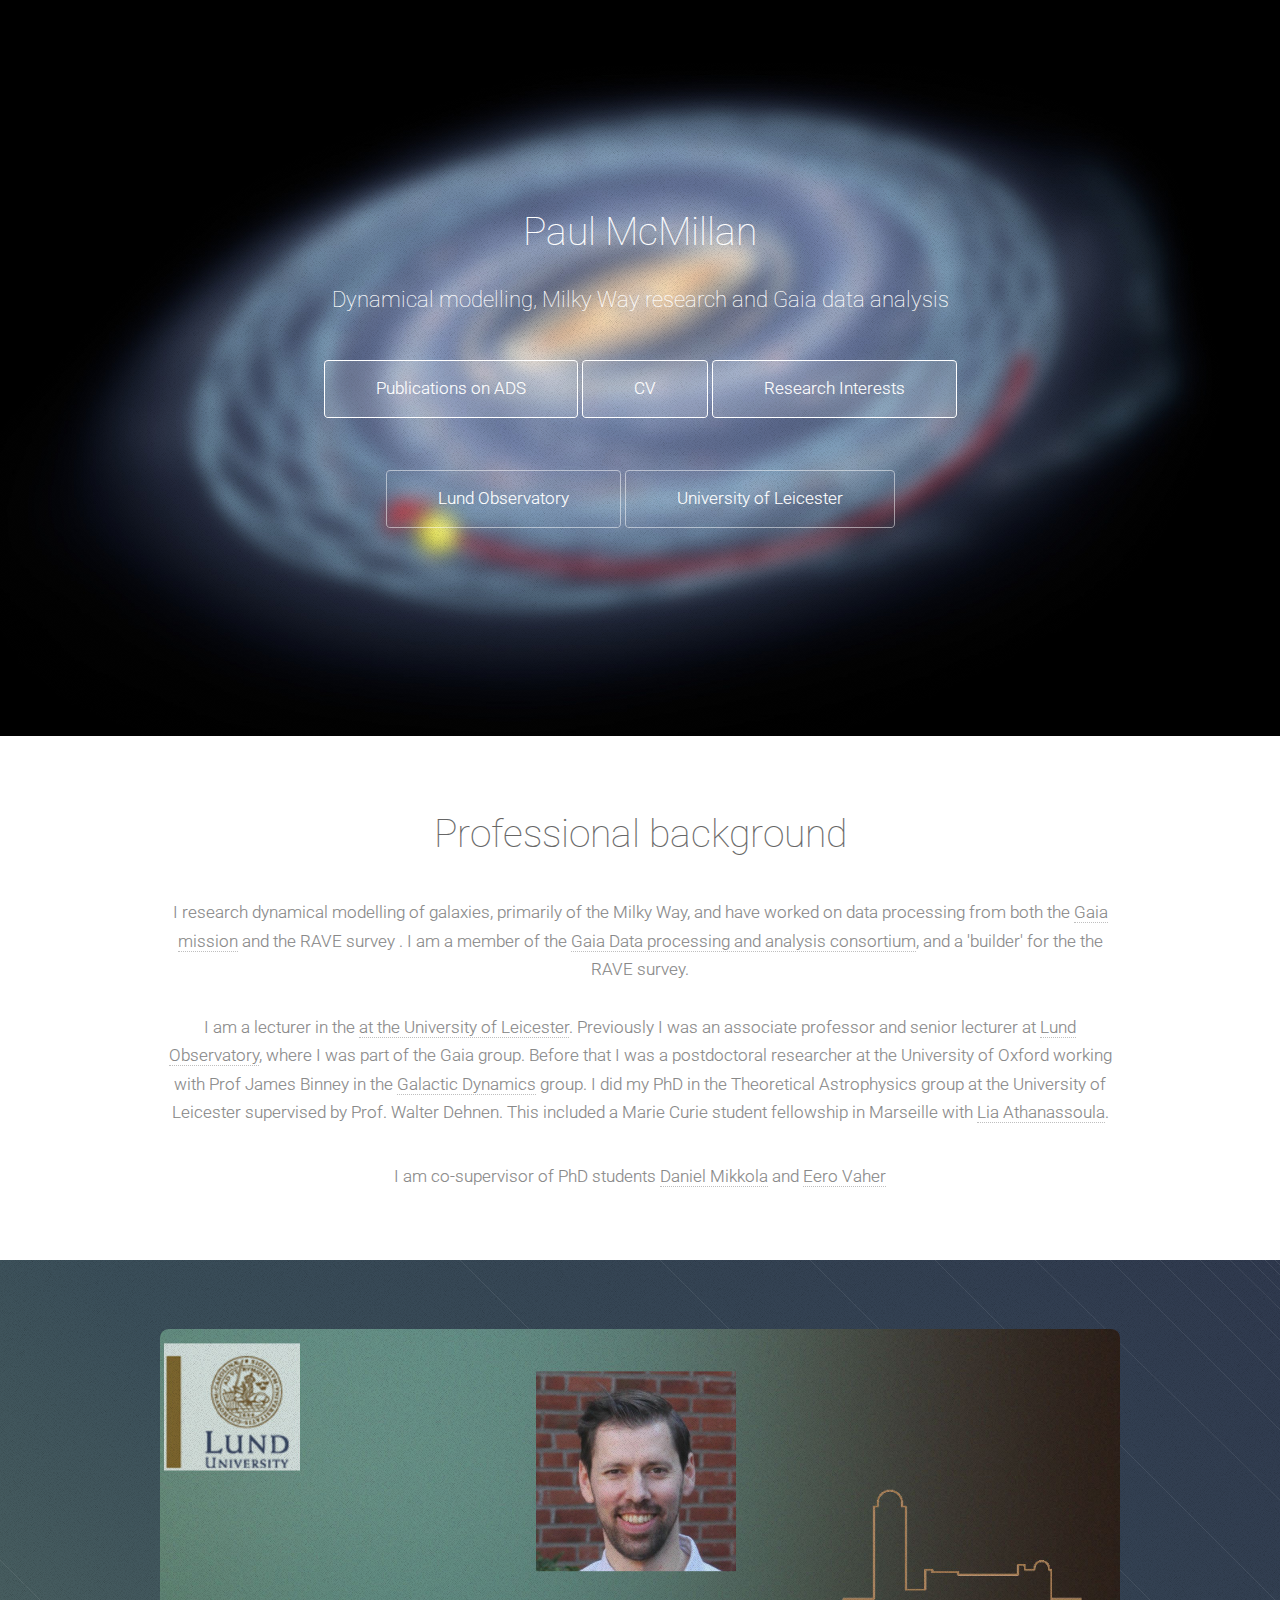
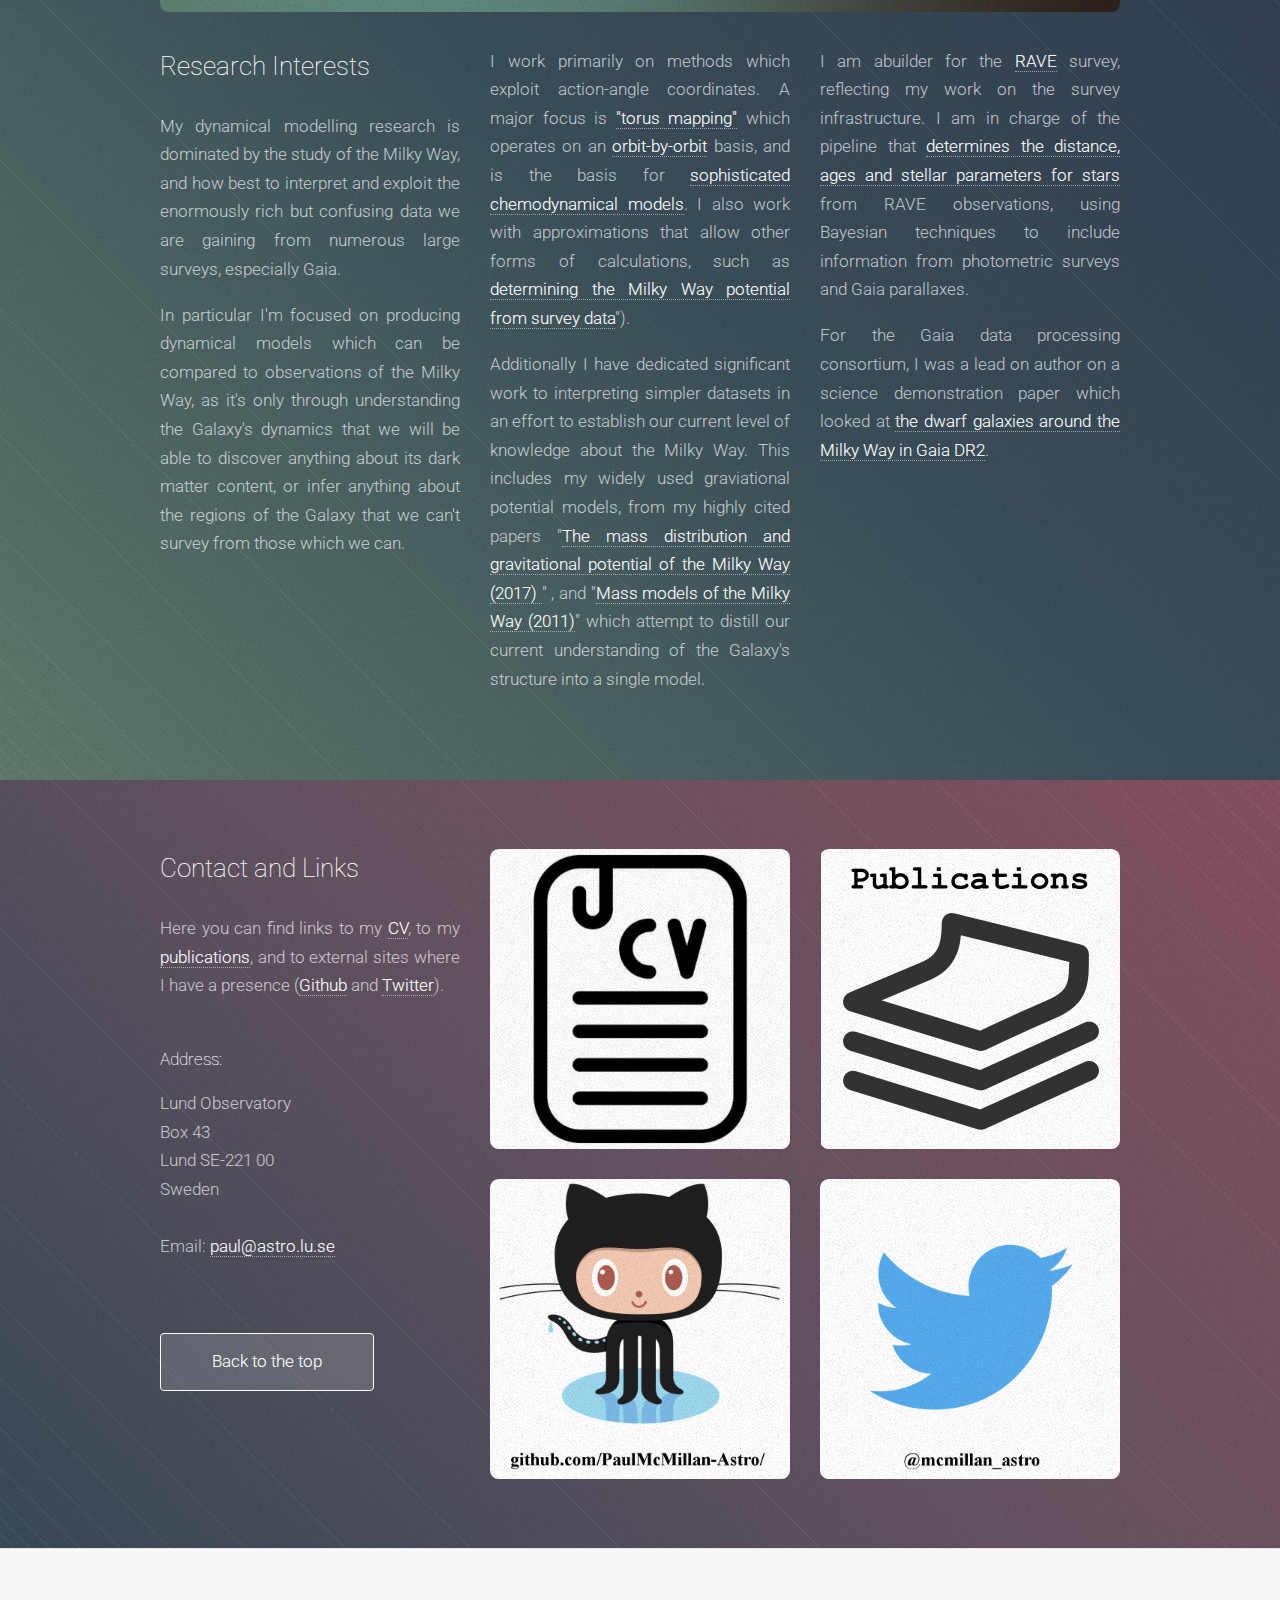
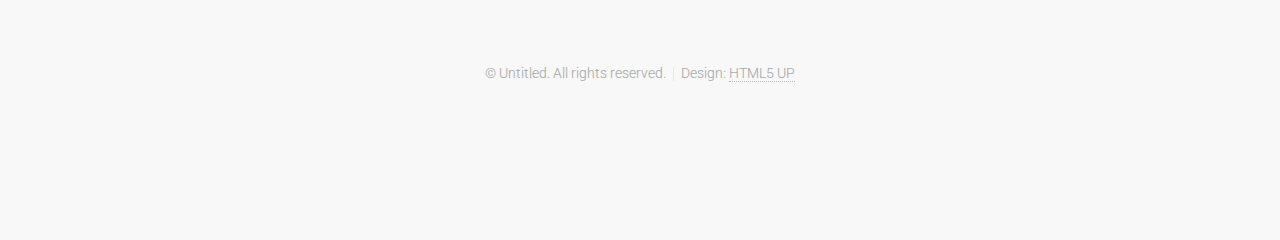
==== commit a2ae0c15: "text updated" ====
--- a/index.html
+++ b/index.html
@@ -29,22 +29,22 @@
 			<section id="header" class="dark">
 				<header>
 					<h1>Paul McMillan</h1>
-					<p>Dynamical modelling, Milky Way research and Gaia data processing</a></p>
+					<p>Dynamical modelling, Milky Way research and Gaia data analysis</a></p>
 				</header>
 				<footer>
-				  <!-- <a  href="https://ui.adsabs.harvard.edu/#search/q=orcid%3A0000-0002-8861-2620&sort=date%20desc"
+				  <a  href="https://ui.adsabs.harvard.edu/#search/q=orcid%3A0000-0002-8861-2620&sort=date%20desc"
 				  class="button scrolly">Publications on
-				  ADS</a> -->
-				  <a  href="https://ui.adsabs.harvard.edu/#search/fq=%7B!type%3Daqp%20v%3D%24fq_database%7D&fq=%7B!type%3Daqp%20v%3D%24fq_bibstem_facet%7D&fq_bibstem_facet=(bibstem_facet%3A%22MNRAS%22%20OR%20bibstem_facet%3A%22arXiv%22%20OR%20bibstem_facet%3A%22A%26A%22%20OR%20bibstem_facet%3A%22AJ%22%20OR%20bibstem_facet%3A%22RNAAS%22)&fq_database=(database%3A%22astronomy%22)&q=%20author%3A%22mcmillan%2C%20p.%22&sort=date%20desc%2C%20bibcode%20desc&p_=0"
-				  class="button scrolly">Publications on ADS</a>
-				  <a href="http://www.astro.lu.se/~paul/CV_McMillan.pdf" class="button scrolly">CV</a>
+				  ADS</a>
+				  <a href="https://www.dropbox.com/s/qx8hf3ay2ick4z2/CV_McMillan.pdf" class="button scrolly">CV</a>
 				  <a href="#second" class="button scrolly">Research Interests</a>
 				</footer>
 				<footer>
-				  <a href="http://www.astro.lu.se/~paul/Talks" class="button scrolly">Recent talks and outreach materials</a>
-				</footer>
+				  <!-- <a href="http://www.astro.lu.se/~paul/Talks" class="button scrolly">Recent talks and outreach materials</a>
+				</footer> -->
 				<footer>
 				  <a href="http://www.astro.lu.se/" class="button alt">Lund Observatory</a>
+	
+				  <a href="https://le.ac.uk/astrophysics" class="button alt">University of Leicester</a>
 				</footer>
 			</section>
 
@@ -54,26 +54,20 @@
 					<div class="container">
 						<h2>Professional background</h2>
 						<p>I research dynamical modelling of galaxies, primarily of the Milky
-  Way, and data processing from both 
+  Way, and have worked on data processing from both 
   the <a href="http://sci.esa.int/gaia/"> Gaia mission</a> and the RAVE survey <a href="https://www.rave-survey.org/"></a>. I am a
   member of
   the <a href="http://www.cosmos.esa.int/web/gaia/dpac/consortium">
   Gaia Data processing and analysis consortium</a>, and a 'builder' for the
-  the  RAVE survey, as well being involved with the upcoming
-						  <a href="https://www.4most.eu/"> 4MOST</a> survey.
-  <br><br>I am a senior research fellow
-  at <a href="http://www.astro.lu.se/"> Lund Observatory</a>, where I am part of the Gaia group. Previously I
-  was
-  a
-  postdoctoral researcher at the University of Oxford working with
-  Prof James Binney in
+  the RAVE survey.
+  <br><br>I am a lecturer in the <a href="https://le.ac.uk/physics"  School of Physics and Astronomy>
+  at the University of Leicester</a>. Previously I was an associate professor and senior lecturer at 
+  <a href="http://www.astro.lu.se/"> Lund Observatory</a>, where I was part of the Gaia group. Before that I
+  was a postdoctoral researcher at the University of Oxford working with Prof James Binney in
   the <a href="http://www2.physics.ox.ac.uk/research/galactic-dynamics">
-  Galactic Dynamics</a> group. I did my PhD in the Theoretical
-  Astrophysics group at
-  the <a href="http://www2.le.ac.uk/departments/physics/research/theoretical_astro">University of Leicester</a>
-  supervised
-  by <a href="http://www.astro.le.ac.uk/StaffProfiles/WDehnen.htm">Walter
-  Dehnen</a>. This included a Marie Curie student fellowship in Marseille
+  Galactic Dynamics</a> group. I did my PhD in the Theoretical Astrophysics group at
+  the University of Leicester
+  supervised by Prof. Walter Dehnen</a>. This included a Marie Curie student fellowship in Marseille
   with <a href="http://www.lam.fr/recherche-14/dynamique-des-galaxies/article/membres-de-l-equipe?lang=en">Lia
   Athanassoula</a>.
 </p>
@@ -108,7 +102,7 @@
 
 							  <p>I am abuilder for the <a href="http://www.rave-survey.aip.de/rave/" title="http://www.rave-survey.aip.de/rave/">RAVE</a> survey, reflecting my work on the survey infrastructure. I am in charge of the pipeline that <a href="https://ui.adsabs.harvard.edu/#abs/2018MNRAS.477.5279M" title="https://ui.adsabs.harvard.edu/#abs/2018MNRAS.477.5279M">determines the distance, ages and stellar parameters for stars</a> from RAVE observations, using Bayesian techniques to include information from photometric surveys and Gaia parallaxes.</p>
 
-								<p>For the Gaia data processing consortium, I was a lead on author on a science demonstration paper which looked at <a href="https://ui.adsabs.harvard.edu/#abs/2018A&A...616A..12G"> the dwarf galaxies around the Milky Way in Gaia DR2</a>. I am also involved with the astrometry team, determining the correlations between output parameters from Gaia data analysis. This follows the thesis work on this topic by <a href="https://lup.lub.lu.se/search/person/astr-bhl"> Berry Holl</a></p>
+								<p>For the Gaia data processing consortium, I was a lead on author on a science demonstration paper which looked at <a href="https://ui.adsabs.harvard.edu/#abs/2018A&A...616A..12G"> the dwarf galaxies around the Milky Way in Gaia DR2</a>.</p>
 
 							</div>
 						</div>
@@ -125,7 +119,7 @@
 							<div class="4u">
 								<section>
 									<h3>Contact and Links</h3>
-									<p>Here you can find links to my <a href="CV_McMillan.pdf">CV</a>, to my <a href="https://ui.adsabs.harvard.edu/#search/q=orcid%3A0000-0002-8861-2620&sort=date%20desc">publications</a>, and to external sites where I have a presence (<a href="https://github.com/PaulMcMillan-Astro">Github</a> and <a href="https://twitter.com/McMillan_Astro">Twitter</a>). </p><br>
+									<p>Here you can find links to my <a href="https://www.dropbox.com/s/qx8hf3ay2ick4z2/CV_McMillan.pdf">CV</a>, to my <a href="https://ui.adsabs.harvard.edu/#search/q=orcid%3A0000-0002-8861-2620&sort=date%20desc">publications</a>, and to external sites where I have a presence (<a href="https://github.com/PaulMcMillan-Astro">Github</a> and <a href="https://twitter.com/McMillan_Astro">Twitter</a>). </p><br>
 									<ul class="contact">
 										<li>
 											<h2>Address:</h2>
@@ -136,15 +130,6 @@
 										<li>
 											Email: <a href="mailto:paul@astro.lu.se">paul@astro.lu.se</a>
 										</li><br>
-										<li>
-											Phone:   <span>+46
-					(0) 46 222 7312 </span>
-										</li><br>
-										<li>
-											Please note that during the covid-19 pandemic I am usually away from my desk, so will not usually receive phone calls to this number.  
-										</li>
-										<li>
-
 									</ul>
 
 									<footer>
@@ -154,7 +139,7 @@
 							</div>
 							<div class="8u">
 								<div class="row no-collapse">
-									<div class="6u"><a href="http://www.astro.lu.se/~paul/CV_McMillan.pdf" class="image fit"><img src="images/CVpic_edit.jpg" alt="" /></a></div>
+									<div class="6u"><a href="https://www.dropbox.com/s/qx8hf3ay2ick4z2/CV_McMillan.pdf" class="image fit"><img src="images/CVpic_edit.jpg" alt="" /></a></div>
 									<div class="6u"><a href="https://ui.adsabs.harvard.edu/#search/q=orcid%3A0000-0002-8861-2620&sort=date%20desc" class="image fit"><img src="images/PublicationsIcon_edit.png" alt="" /></a></div>
 								</div>
 								<div class="row no-collapse">
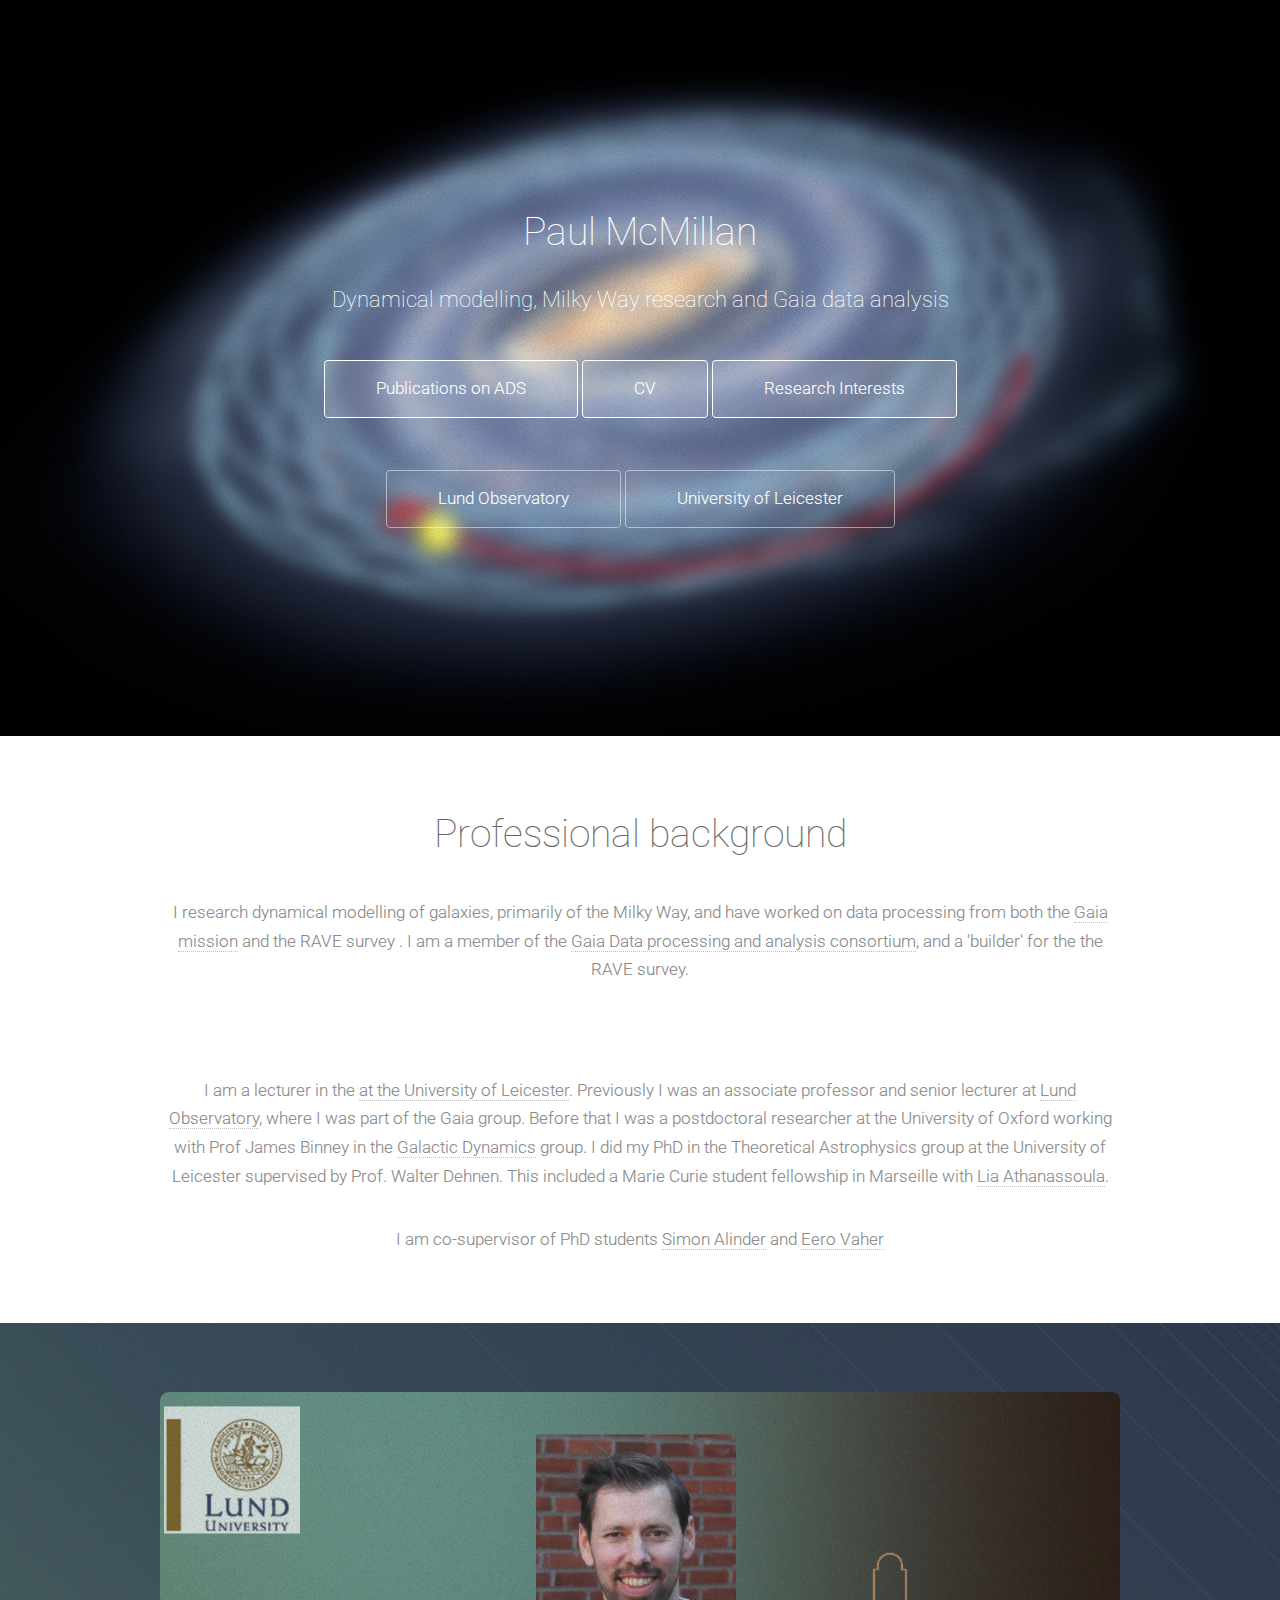
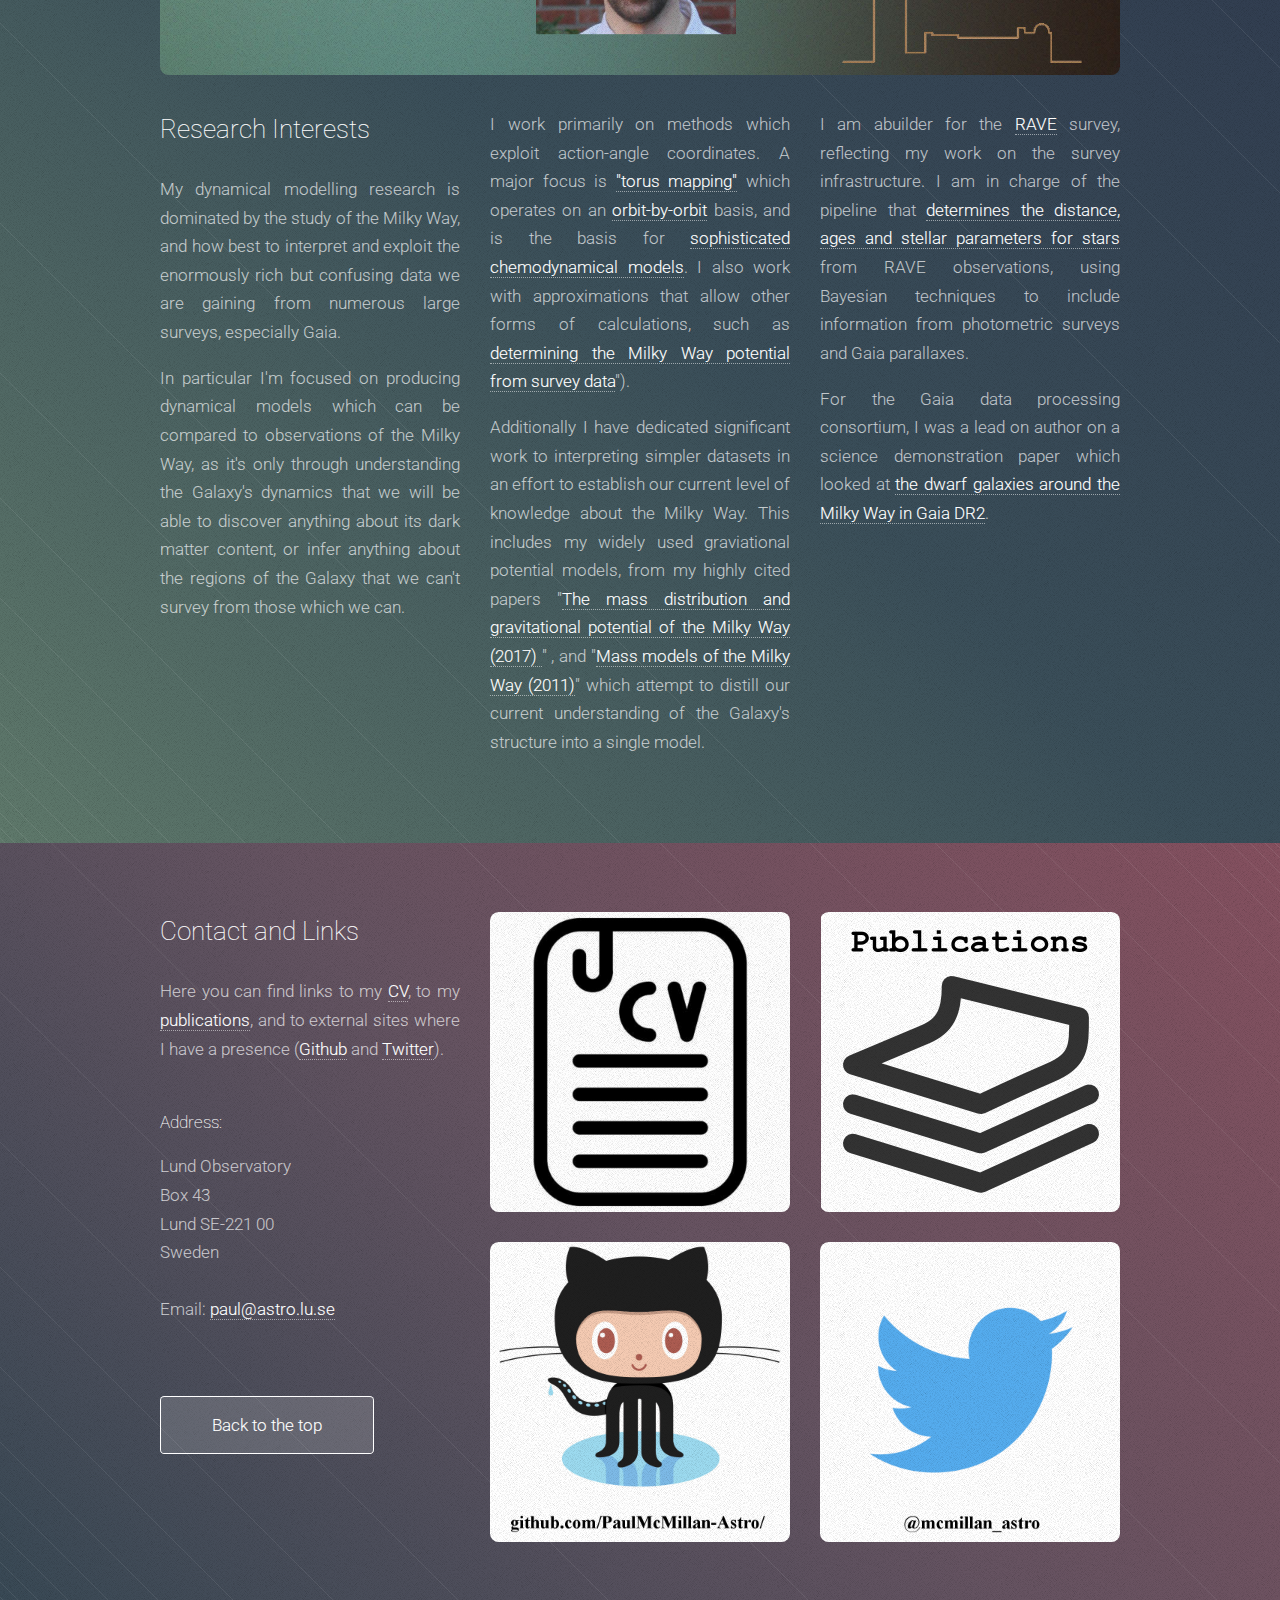
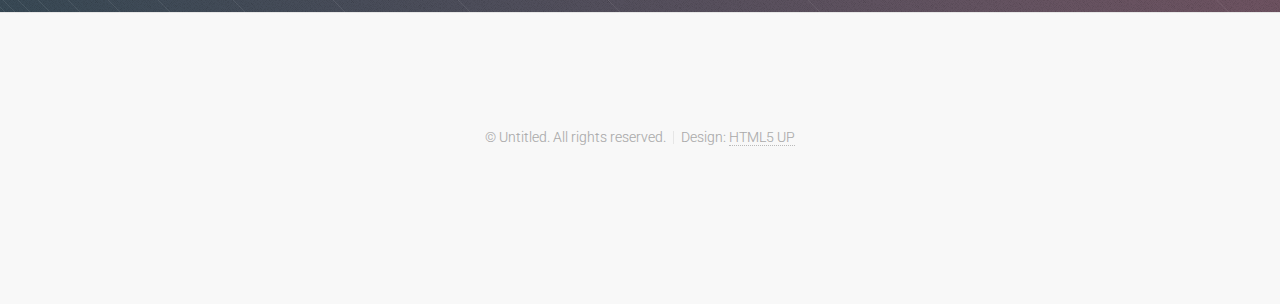
==== commit 523a46cd: "text updated with PhD students correct" ====
--- a/index.html
+++ b/index.html
@@ -59,8 +59,8 @@
   member of
   the <a href="http://www.cosmos.esa.int/web/gaia/dpac/consortium">
   Gaia Data processing and analysis consortium</a>, and a 'builder' for the
-  the RAVE survey.
-  <br><br>I am a lecturer in the <a href="https://le.ac.uk/physics"  School of Physics and Astronomy>
+  the RAVE survey.</p>
+  <p><br><br>I am a lecturer in the <a href="https://le.ac.uk/physics"  School of Physics and Astronomy>
   at the University of Leicester</a>. Previously I was an associate professor and senior lecturer at 
   <a href="http://www.astro.lu.se/"> Lund Observatory</a>, where I was part of the Gaia group. Before that I
   was a postdoctoral researcher at the University of Oxford working with Prof James Binney in
@@ -71,8 +71,8 @@
   with <a href="http://www.lam.fr/recherche-14/dynamique-des-galaxies/article/membres-de-l-equipe?lang=en">Lia
   Athanassoula</a>.
 </p>
-<p> I am co-supervisor of PhD students <a href="http://www.astro.lu.se/~mikkola/">Daniel Mikkola</a> and 
-	<a href="https://portal.research.lu.se/portal/sv/persons/eero-vaher(64828c27-e641-4215-a553-00b523c6a86b).html">Eero Vaher</a> </p>
+<p> I am co-supervisor of PhD students <a href="https://www.astro.lu.se/simon-alinder">Simon Alinder</a> and 
+	<a href="https://www.astro.lu.se/eero-vaher">Eero Vaher</a> </p>
 					</div>
 				</header>
 			</section>
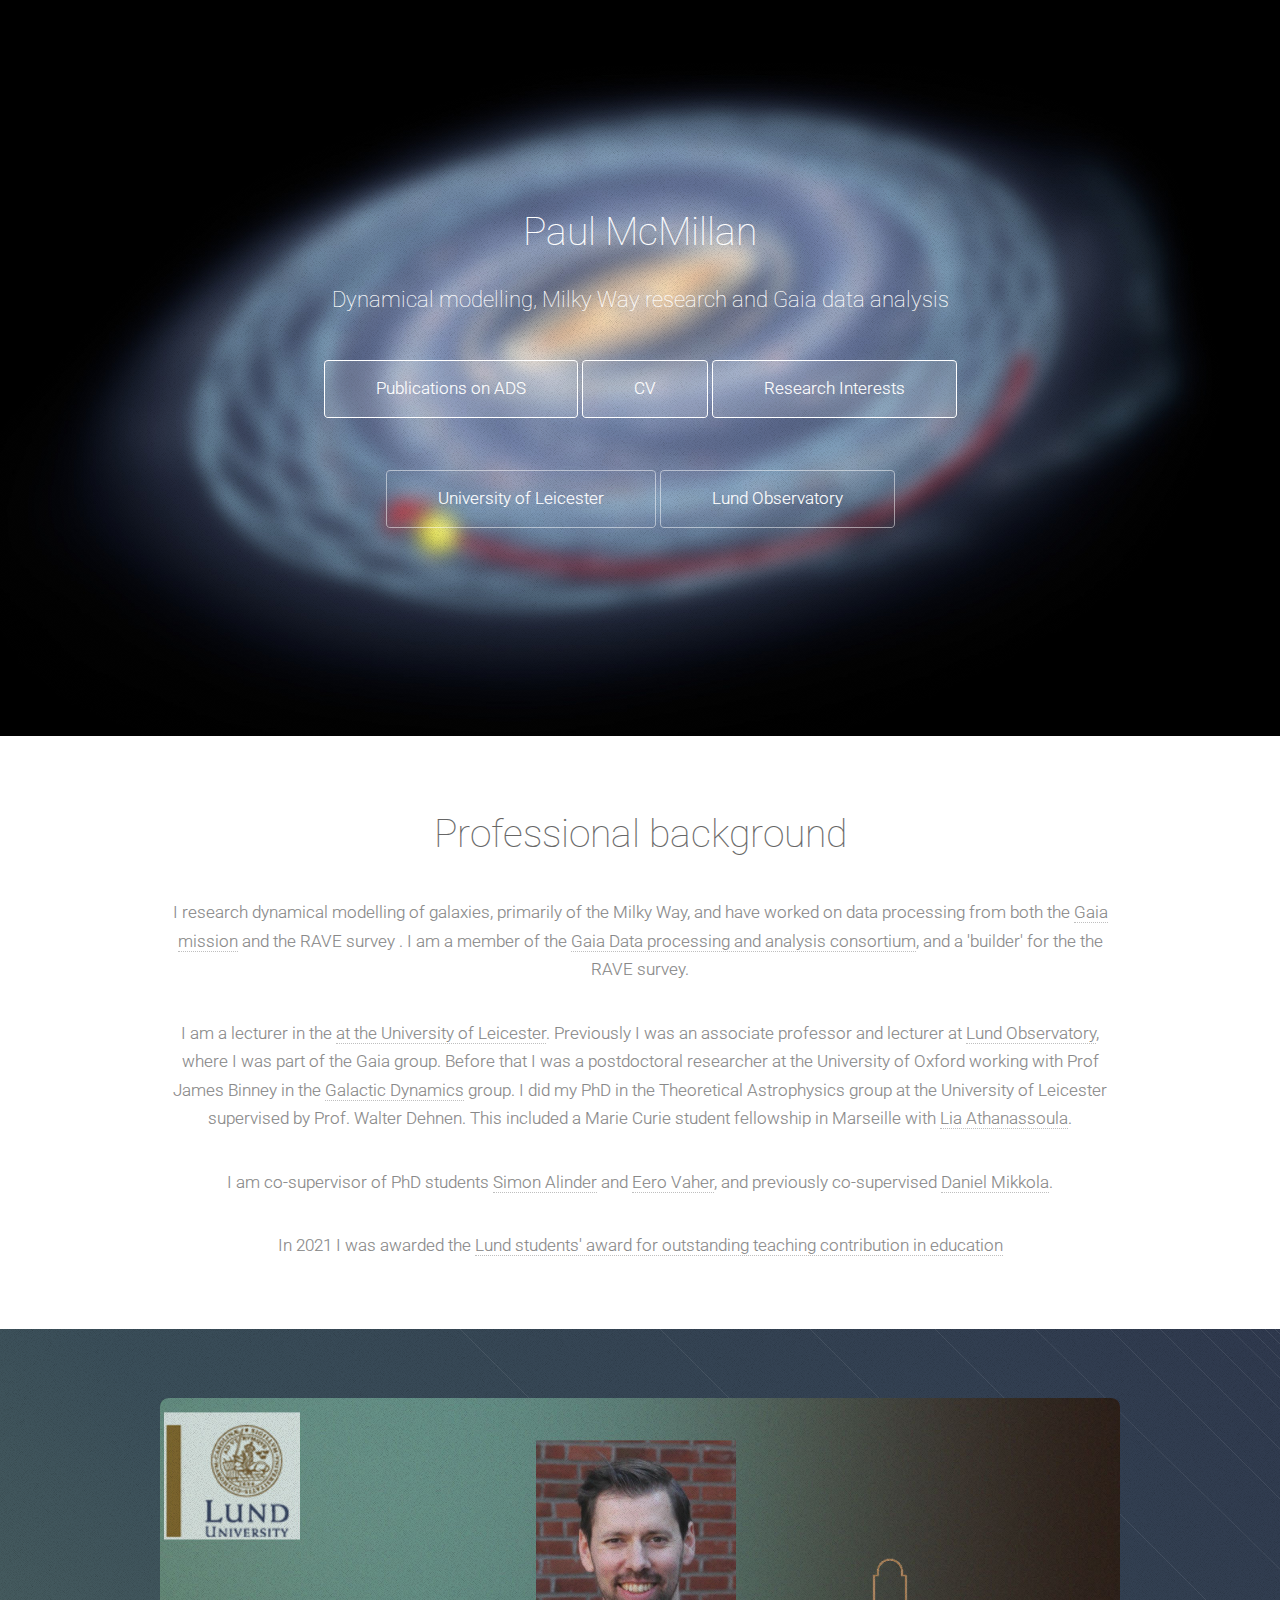
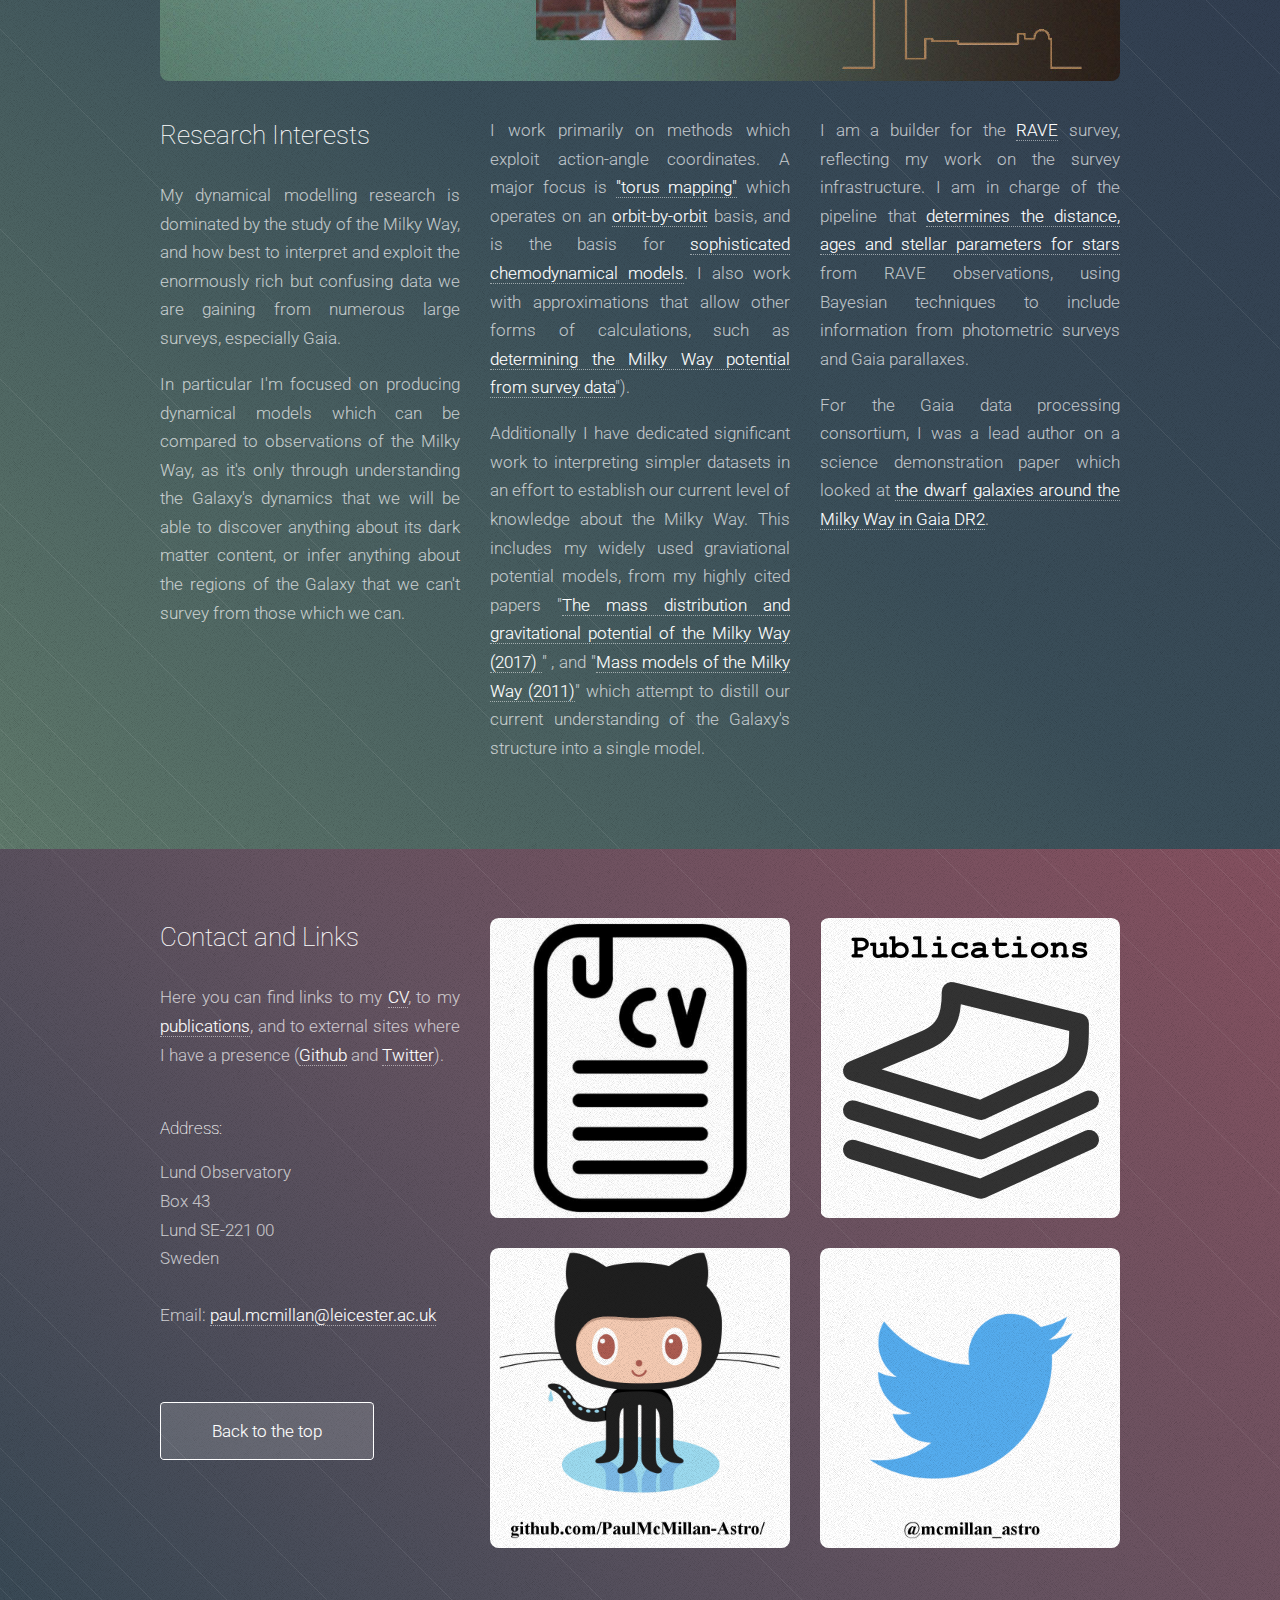
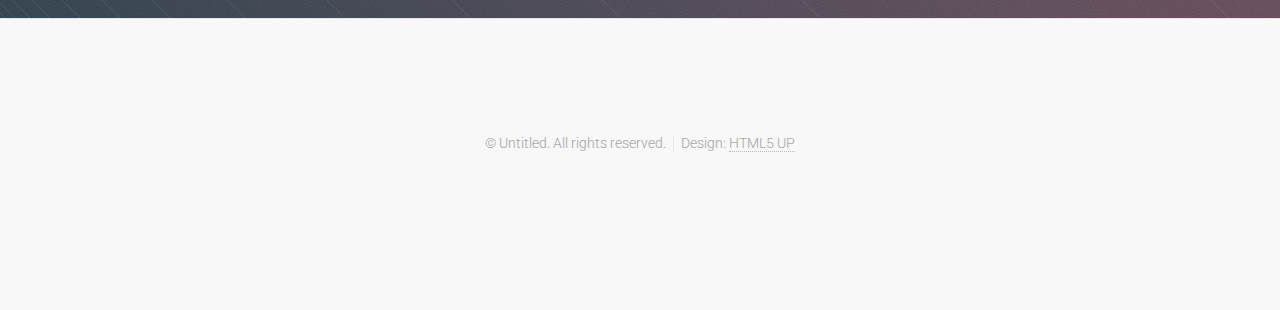
==== commit fd1d0d64: "good to go live" ====
--- a/index.html
+++ b/index.html
@@ -42,9 +42,9 @@
 				  <!-- <a href="http://www.astro.lu.se/~paul/Talks" class="button scrolly">Recent talks and outreach materials</a>
 				</footer> -->
 				<footer>
+				  <a href="https://le.ac.uk/astrophysics" class="button alt">University of Leicester</a>
+
 				  <a href="http://www.astro.lu.se/" class="button alt">Lund Observatory</a>
-	
-				  <a href="https://le.ac.uk/astrophysics" class="button alt">University of Leicester</a>
 				</footer>
 			</section>
 
@@ -60,8 +60,8 @@
   the <a href="http://www.cosmos.esa.int/web/gaia/dpac/consortium">
   Gaia Data processing and analysis consortium</a>, and a 'builder' for the
   the RAVE survey.</p>
-  <p><br><br>I am a lecturer in the <a href="https://le.ac.uk/physics"  School of Physics and Astronomy>
-  at the University of Leicester</a>. Previously I was an associate professor and senior lecturer at 
+  <p>I am a lecturer in the <a href="https://le.ac.uk/physics"  School of Physics and Astronomy>
+  at the University of Leicester</a>. Previously I was an associate professor and lecturer at 
   <a href="http://www.astro.lu.se/"> Lund Observatory</a>, where I was part of the Gaia group. Before that I
   was a postdoctoral researcher at the University of Oxford working with Prof James Binney in
   the <a href="http://www2.physics.ox.ac.uk/research/galactic-dynamics">
@@ -72,7 +72,10 @@
   Athanassoula</a>.
 </p>
 <p> I am co-supervisor of PhD students <a href="https://www.astro.lu.se/simon-alinder">Simon Alinder</a> and 
-	<a href="https://www.astro.lu.se/eero-vaher">Eero Vaher</a> </p>
+	<a href="https://www.astro.lu.se/eero-vaher">Eero Vaher</a>, and previously co-supervised 
+	<a href="https://mikkolad.github.io/">Daniel Mikkola</a>. </p>
+	<p> In 2021 I was awarded the <a href="https://www.lundagard.se/2021/01/14/arets-mest-uppskattade-larare-korade/">
+		Lund students' award for outstanding teaching contribution in education</a></p>
 					</div>
 				</header>
 			</section>
@@ -100,9 +103,9 @@
 								</div>
 								<div class="4u">
 
-							  <p>I am abuilder for the <a href="http://www.rave-survey.aip.de/rave/" title="http://www.rave-survey.aip.de/rave/">RAVE</a> survey, reflecting my work on the survey infrastructure. I am in charge of the pipeline that <a href="https://ui.adsabs.harvard.edu/#abs/2018MNRAS.477.5279M" title="https://ui.adsabs.harvard.edu/#abs/2018MNRAS.477.5279M">determines the distance, ages and stellar parameters for stars</a> from RAVE observations, using Bayesian techniques to include information from photometric surveys and Gaia parallaxes.</p>
-
-								<p>For the Gaia data processing consortium, I was a lead on author on a science demonstration paper which looked at <a href="https://ui.adsabs.harvard.edu/#abs/2018A&A...616A..12G"> the dwarf galaxies around the Milky Way in Gaia DR2</a>.</p>
+							  <p>I am a builder for the <a href="http://www.rave-survey.aip.de/rave/" title="http://www.rave-survey.aip.de/rave/">RAVE</a> survey, reflecting my work on the survey infrastructure. I am in charge of the pipeline that <a href="https://ui.adsabs.harvard.edu/#abs/2018MNRAS.477.5279M" title="https://ui.adsabs.harvard.edu/#abs/2018MNRAS.477.5279M">determines the distance, ages and stellar parameters for stars</a> from RAVE observations, using Bayesian techniques to include information from photometric surveys and Gaia parallaxes.</p>
+
+								<p>For the Gaia data processing consortium, I was a lead author on a science demonstration paper which looked at <a href="https://ui.adsabs.harvard.edu/#abs/2018A&A...616A..12G"> the dwarf galaxies around the Milky Way in Gaia DR2</a>.</p>
 
 							</div>
 						</div>
@@ -128,7 +131,7 @@
 					/>Lund SE-221 00<br />Sweden</span>
 										</li><br>
 										<li>
-											Email: <a href="mailto:paul@astro.lu.se">paul@astro.lu.se</a>
+											Email: <a href="mailto:paul.mcmillan@leicester.ac.uk">paul.mcmillan@leicester.ac.uk</a>
 										</li><br>
 									</ul>
 
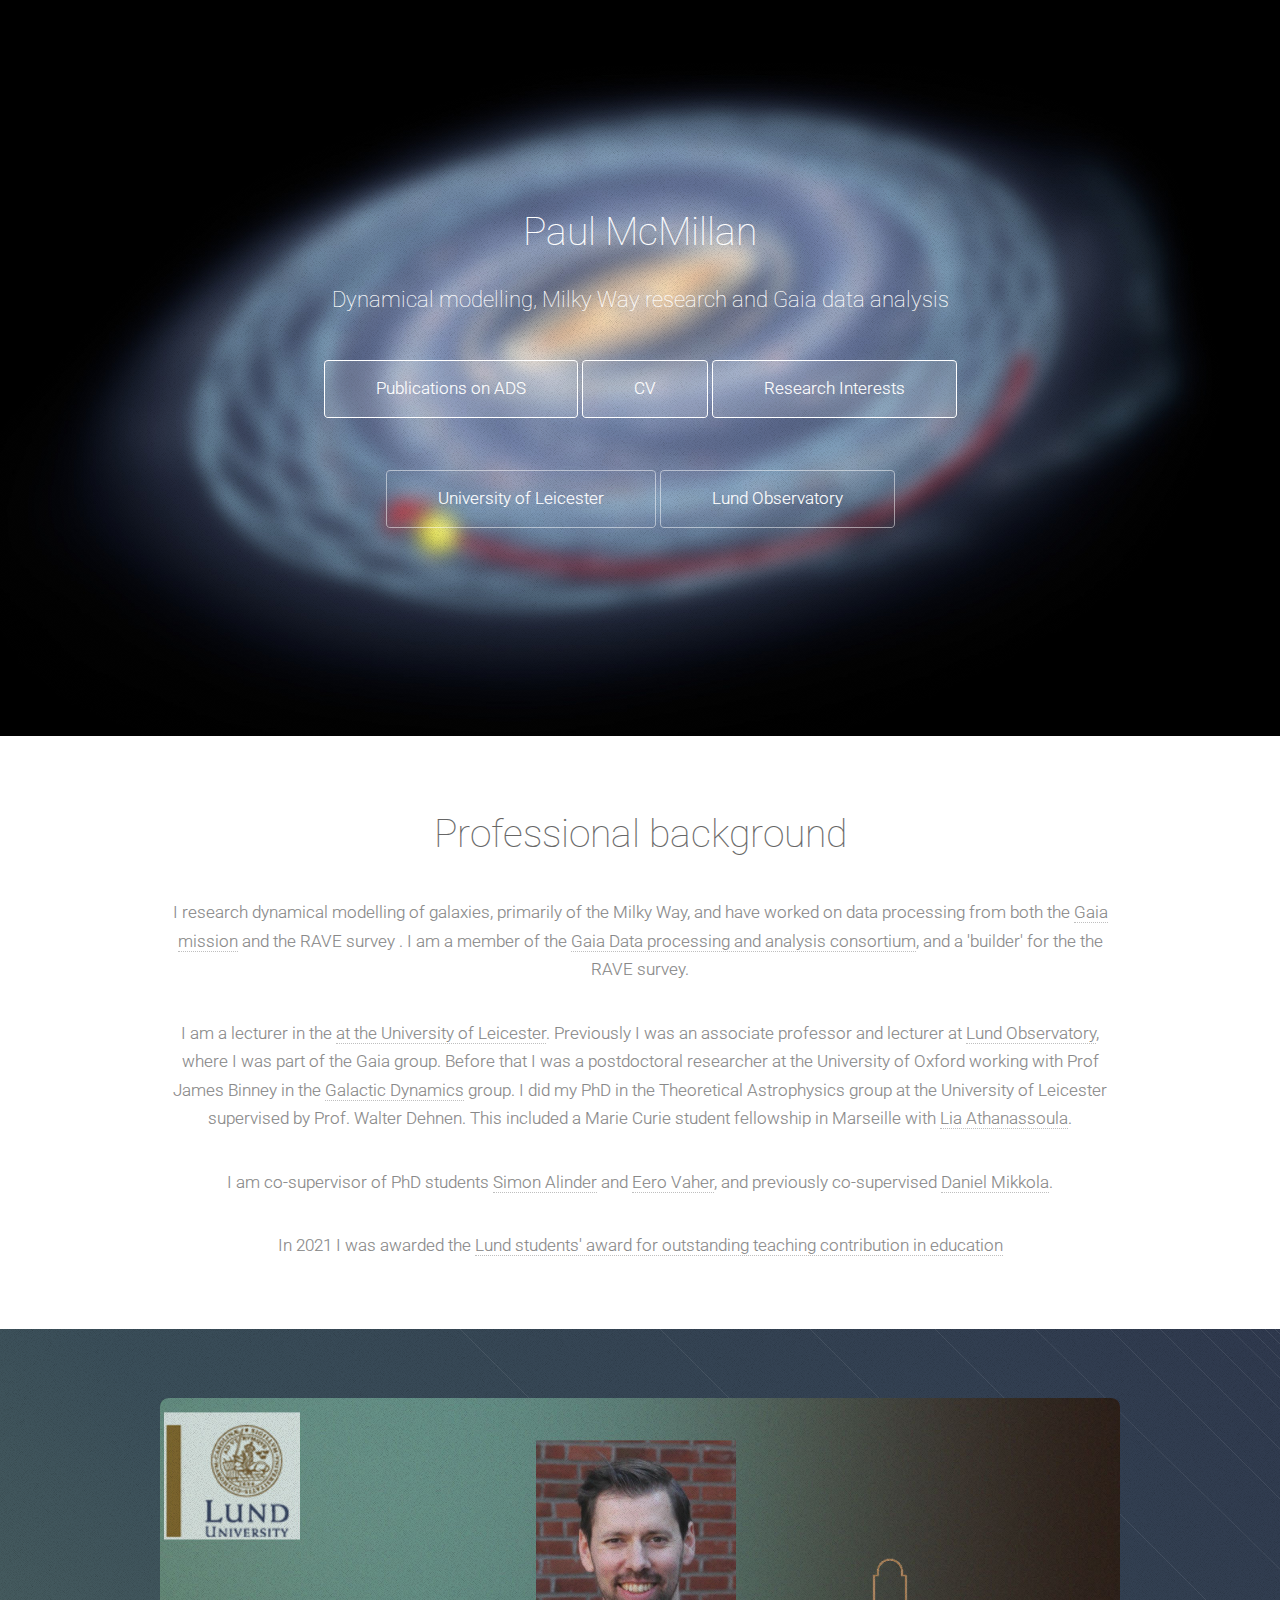
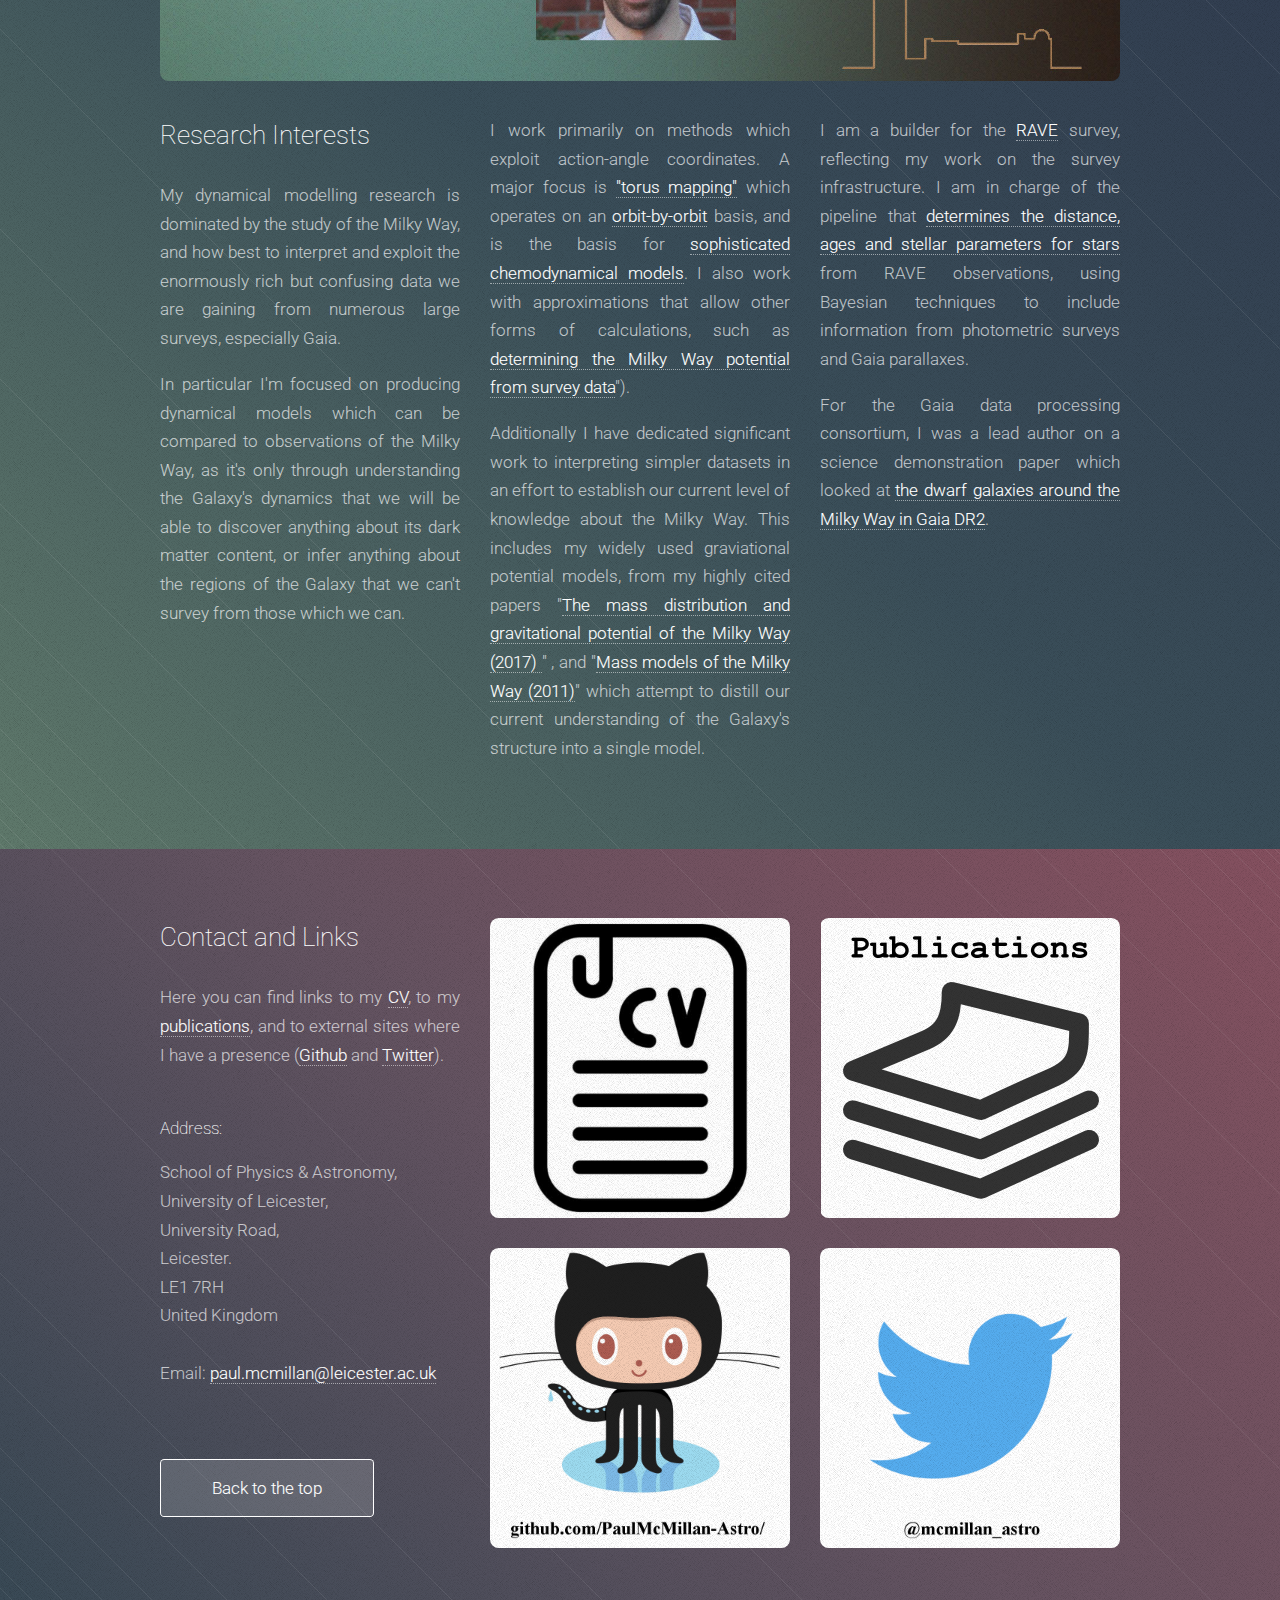
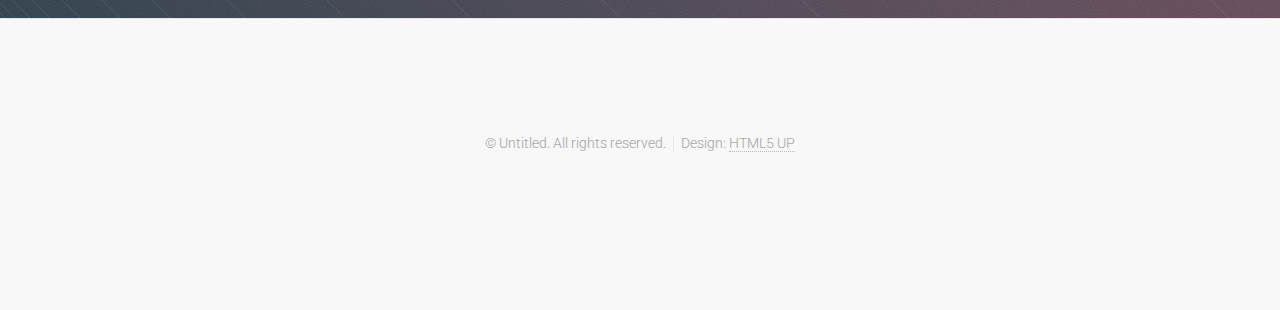
==== commit b3e8fa3b: "Address and Lei website" ====
--- a/index.html
+++ b/index.html
@@ -42,7 +42,7 @@
 				  <!-- <a href="http://www.astro.lu.se/~paul/Talks" class="button scrolly">Recent talks and outreach materials</a>
 				</footer> -->
 				<footer>
-				  <a href="https://le.ac.uk/astrophysics" class="button alt">University of Leicester</a>
+				  <a href="https://le.ac.uk/people/paul-mcmillan" class="button alt">University of Leicester</a>
 
 				  <a href="http://www.astro.lu.se/" class="button alt">Lund Observatory</a>
 				</footer>
@@ -126,9 +126,8 @@
 									<ul class="contact">
 										<li>
 											<h2>Address:</h2>
-											<span>Lund
-					Observatory<br />Box 43<br
-					/>Lund SE-221 00<br />Sweden</span>
+											<span>School of Physics & Astronomy, <br />University of Leicester,<br/>University Road,<br />
+												Leicester.<br />LE1 7RH<br />United Kingdom</span>
 										</li><br>
 										<li>
 											Email: <a href="mailto:paul.mcmillan@leicester.ac.uk">paul.mcmillan@leicester.ac.uk</a>
@@ -155,6 +154,15 @@
 					</div>
 				</div>
 			</section>
+
+
+
+
+
+
+
+
+
 
 
 		<!-- Basic Elements -->
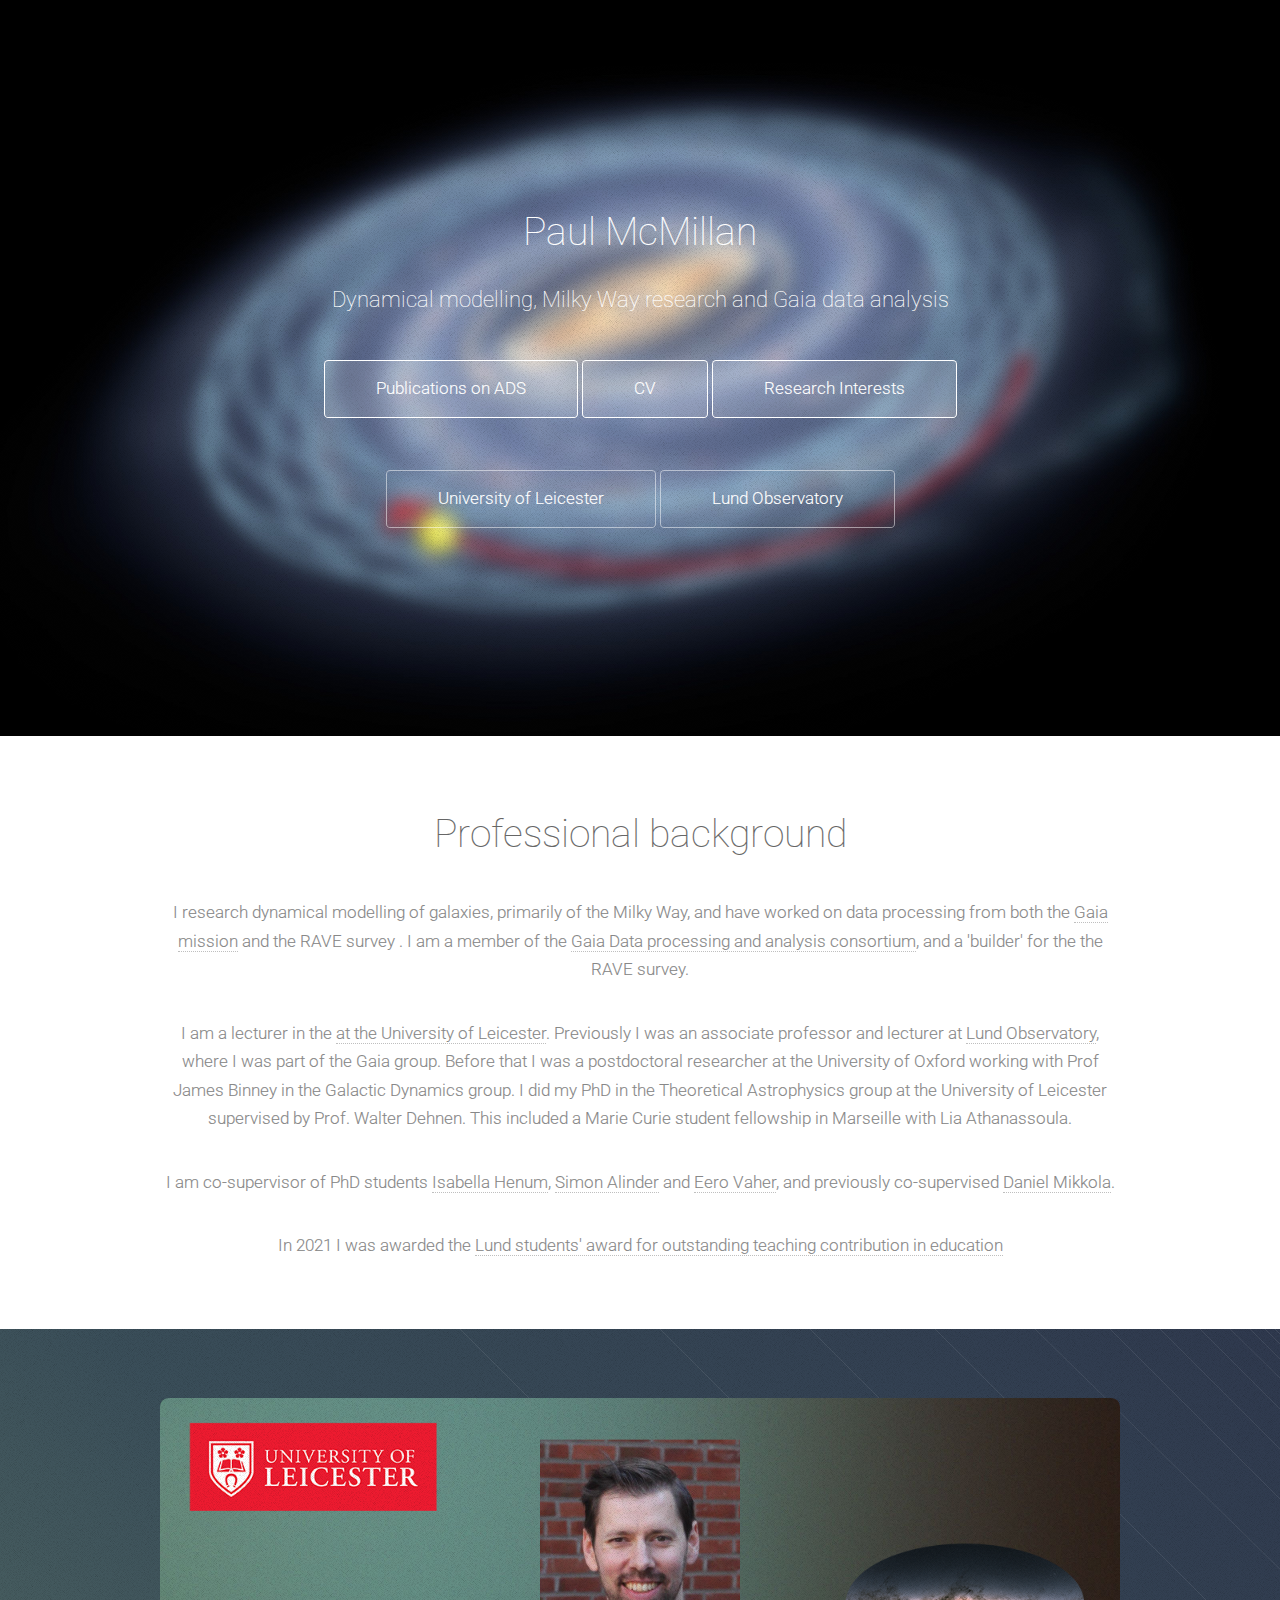
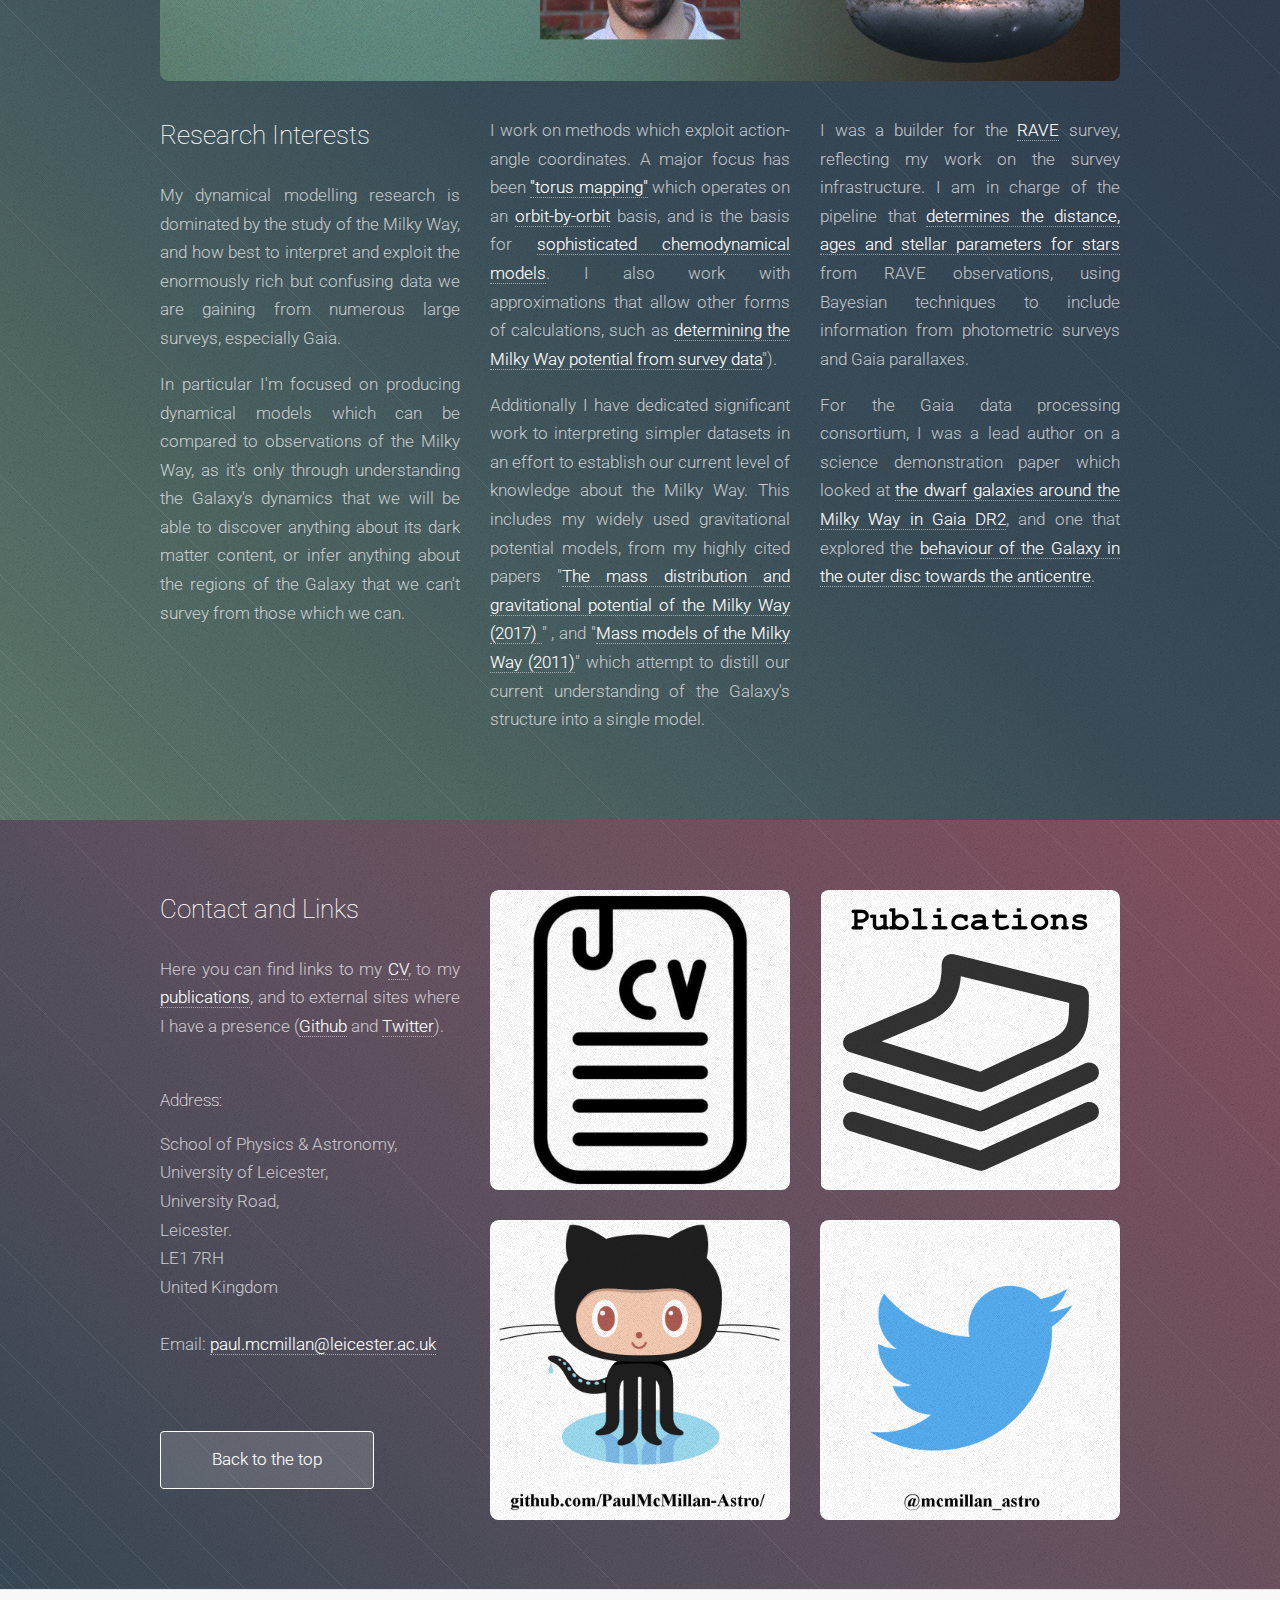
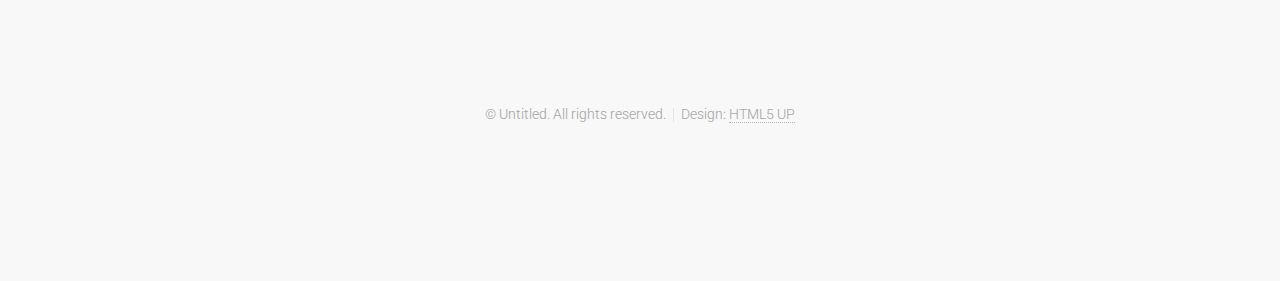
==== commit ac90c65a: "Leicester update" ====
--- a/index.html
+++ b/index.html
@@ -64,16 +64,13 @@
   at the University of Leicester</a>. Previously I was an associate professor and lecturer at 
   <a href="http://www.astro.lu.se/"> Lund Observatory</a>, where I was part of the Gaia group. Before that I
   was a postdoctoral researcher at the University of Oxford working with Prof James Binney in
-  the <a href="http://www2.physics.ox.ac.uk/research/galactic-dynamics">
-  Galactic Dynamics</a> group. I did my PhD in the Theoretical Astrophysics group at
+  the Galactic Dynamics</a> group. I did my PhD in the Theoretical Astrophysics group at
   the University of Leicester
   supervised by Prof. Walter Dehnen</a>. This included a Marie Curie student fellowship in Marseille
-  with <a href="http://www.lam.fr/recherche-14/dynamique-des-galaxies/article/membres-de-l-equipe?lang=en">Lia
-  Athanassoula</a>.
+  with Lia Athanassoula</a>.
 </p>
-<p> I am co-supervisor of PhD students <a href="https://www.astro.lu.se/simon-alinder">Simon Alinder</a> and 
-	<a href="https://www.astro.lu.se/eero-vaher">Eero Vaher</a>, and previously co-supervised 
-	<a href="https://mikkolad.github.io/">Daniel Mikkola</a>. </p>
+<p> I am co-supervisor of PhD students <a href="https://www.astro.lu.se/isabella-henum">Isabella Henum</a>, <a href="https://www.astro.lu.se/simon-alinder">Simon Alinder</a> and 
+	<a href="https://www.astro.lu.se/eero-vaher">Eero Vaher</a>, and previously co-supervised <a href="https://mikkolad.github.io/">Daniel Mikkola</a>. </p>
 	<p> In 2021 I was awarded the <a href="https://www.lundagard.se/2021/01/14/arets-mest-uppskattade-larare-korade/">
 		Lund students' award for outstanding teaching contribution in education</a></p>
 					</div>
@@ -84,7 +81,7 @@
 			<section id="second" class="main">
 				<div class="content dark style3">
 					<div class="container">
-						<span class="image featured"><img src="images/pic07_edit.jpg" alt="" /></span>
+						<span class="image featured"><img src="images/pic07_leic.png" alt="" /></span>
 						<div class="row">
 							<div class="4u">
 								<h3>Research Interests</h3>
@@ -95,17 +92,17 @@
 
 								</div>
 								<div class="4u">
-								<p>I work primarily on methods which exploit action-angle coordinates. A major focus is <a href="https://ui.adsabs.harvard.edu/#abs/2016MNRAS.456.1982B">"torus mapping"</a> which operates on an <a href="https://ui.adsabs.harvard.edu/#abs/2012MNRAS.419.2251M" title="https://ui.adsabs.harvard.edu/#abs/2012MNRAS.419.2251M">orbit-by-orbit</a> basis, and is the basis for <a href="https://ui.adsabs.harvard.edu/#abs/2017MNRAS.467.1154S">sophisticated chemodynamical models</a>. I also work with approximations that allow other forms of calculations, such as <a href="http://adsabs.harvard.edu/abs/2013MNRAS.433.1411M"> determining the Milky Way potential from survey data</a>").</p>
-
-								<p>Additionally I have dedicated significant work to interpreting simpler datasets in an effort to establish our current level of knowledge about the Milky Way. This includes my widely used graviational potential models, from my highly cited papers "<a href="https://ui.adsabs.harvard.edu/#abs/2017MNRAS.465...76M" title="https://ui.adsabs.harvard.edu/#abs/2017MNRAS.465...76M">The mass distribution and gravitational potential of the Milky Way (2017)
+								<p>I work on methods which exploit action-angle coordinates. A major focus has been <a href="https://ui.adsabs.harvard.edu/#abs/2016MNRAS.456.1982B">"torus mapping"</a> which operates on an <a href="https://ui.adsabs.harvard.edu/#abs/2012MNRAS.419.2251M" >orbit-by-orbit</a> basis, and is the basis for <a href="https://ui.adsabs.harvard.edu/#abs/2017MNRAS.467.1154S">sophisticated chemodynamical models</a>. I also work with approximations that allow other forms of calculations, such as <a href="http://adsabs.harvard.edu/abs/2013MNRAS.433.1411M"> determining the Milky Way potential from survey data</a>").</p>
+
+								<p>Additionally I have dedicated significant work to interpreting simpler datasets in an effort to establish our current level of knowledge about the Milky Way. This includes my widely used gravitational potential models, from my highly cited papers "<a href="https://ui.adsabs.harvard.edu/#abs/2017MNRAS.465...76M" title="https://ui.adsabs.harvard.edu/#abs/2017MNRAS.465...76M">The mass distribution and gravitational potential of the Milky Way (2017)
 </a>" , and "<a href="https://ui.adsabs.harvard.edu/#abs/2011MNRAS.414.2446M" title="https://ui.adsabs.harvard.edu/#abs/2011MNRAS.414.2446M">Mass models of the Milky Way (2011)</a>" which attempt to distill our current understanding of the Galaxy's structure into a single model.</p>
 
 								</div>
 								<div class="4u">
 
-							  <p>I am a builder for the <a href="http://www.rave-survey.aip.de/rave/" title="http://www.rave-survey.aip.de/rave/">RAVE</a> survey, reflecting my work on the survey infrastructure. I am in charge of the pipeline that <a href="https://ui.adsabs.harvard.edu/#abs/2018MNRAS.477.5279M" title="https://ui.adsabs.harvard.edu/#abs/2018MNRAS.477.5279M">determines the distance, ages and stellar parameters for stars</a> from RAVE observations, using Bayesian techniques to include information from photometric surveys and Gaia parallaxes.</p>
-
-								<p>For the Gaia data processing consortium, I was a lead author on a science demonstration paper which looked at <a href="https://ui.adsabs.harvard.edu/#abs/2018A&A...616A..12G"> the dwarf galaxies around the Milky Way in Gaia DR2</a>.</p>
+							  <p>I was a builder for the <a href="http://www.rave-survey.aip.de/rave/">RAVE</a> survey, reflecting my work on the survey infrastructure. I am in charge of the pipeline that <a href="https://ui.adsabs.harvard.edu/#abs/2018MNRAS.477.5279M" title="https://ui.adsabs.harvard.edu/#abs/2018MNRAS.477.5279M">determines the distance, ages and stellar parameters for stars</a> from RAVE observations, using Bayesian techniques to include information from photometric surveys and Gaia parallaxes.</p>
+
+								<p>For the Gaia data processing consortium, I was a lead author on a science demonstration paper which looked at <a href="https://ui.adsabs.harvard.edu/#abs/2018A&A...616A..12G"> the dwarf galaxies around the Milky Way in Gaia DR2</a>, and one that explored the <a href="https://ui.adsabs.harvard.edu/abs/2021A%26A...649A...8G/abstract">behaviour of the Galaxy in the outer disc towards the anticentre</a>.</p>
 
 							</div>
 						</div>
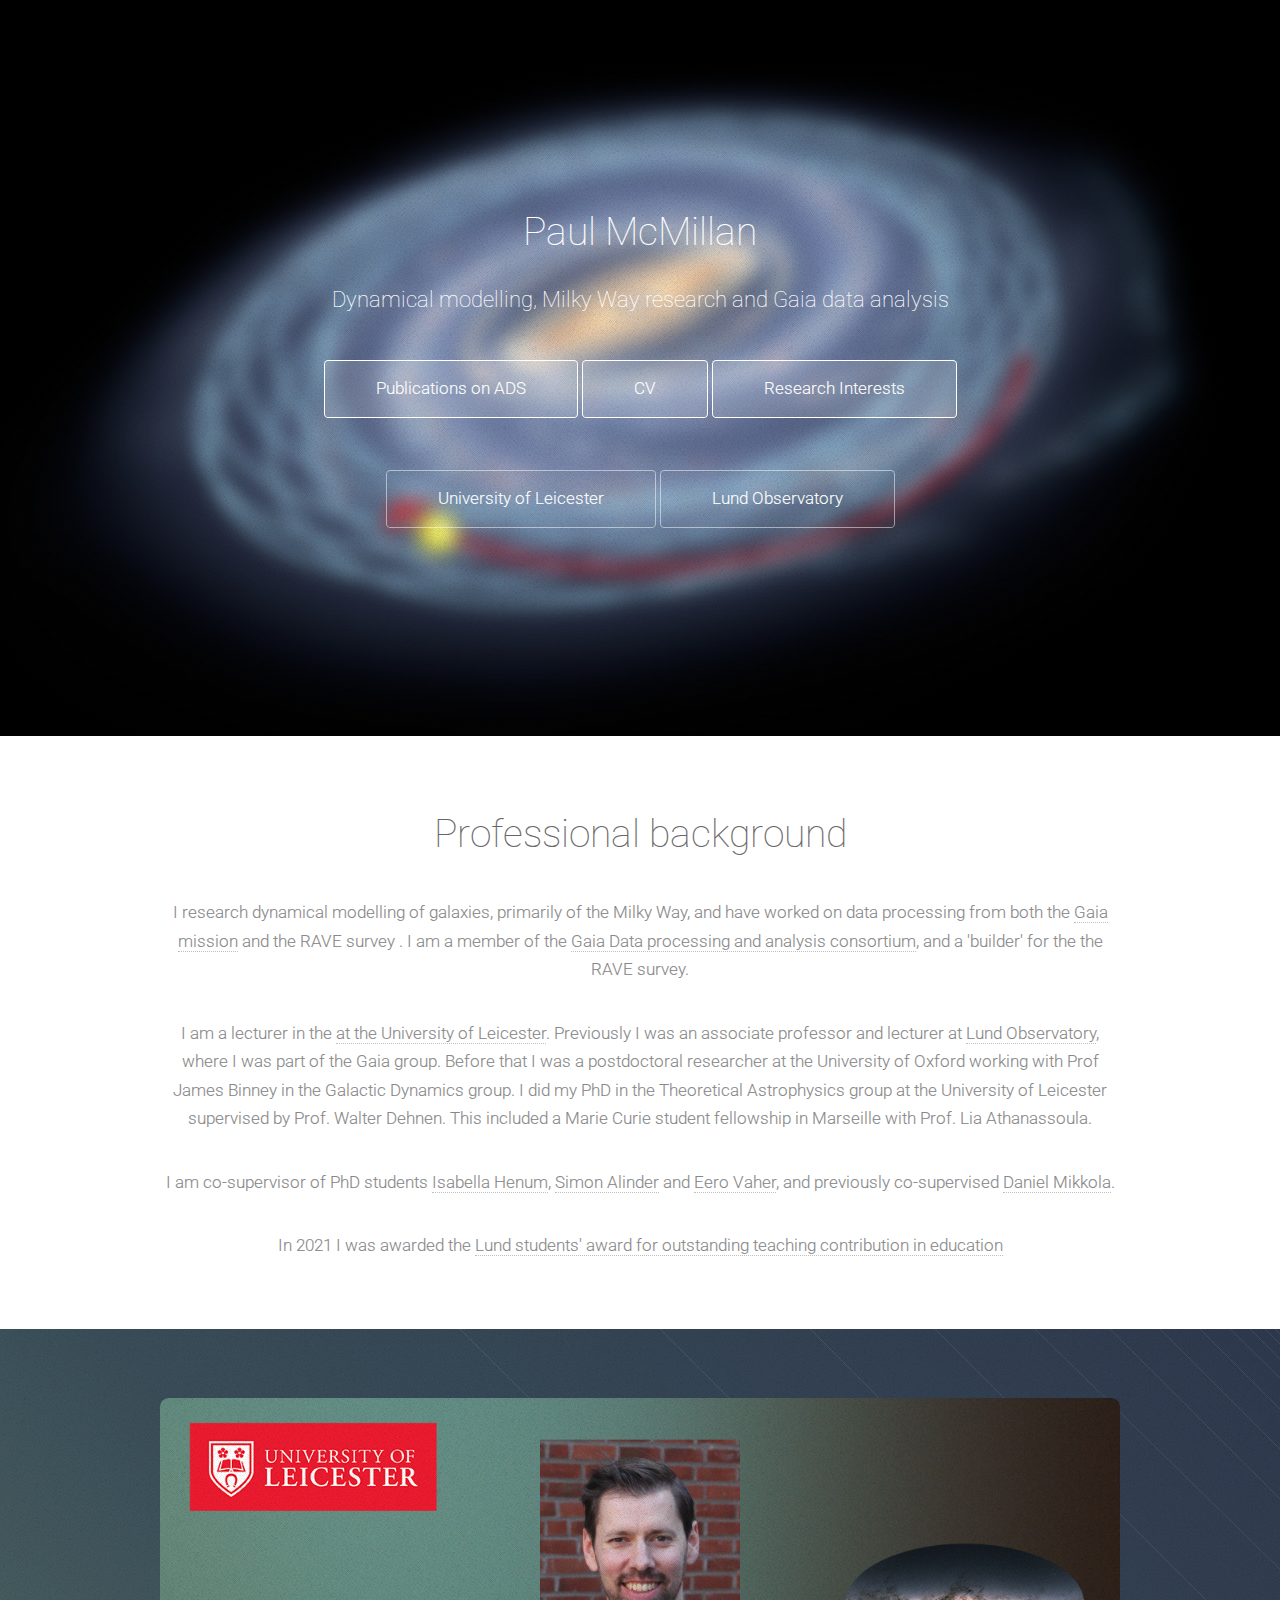
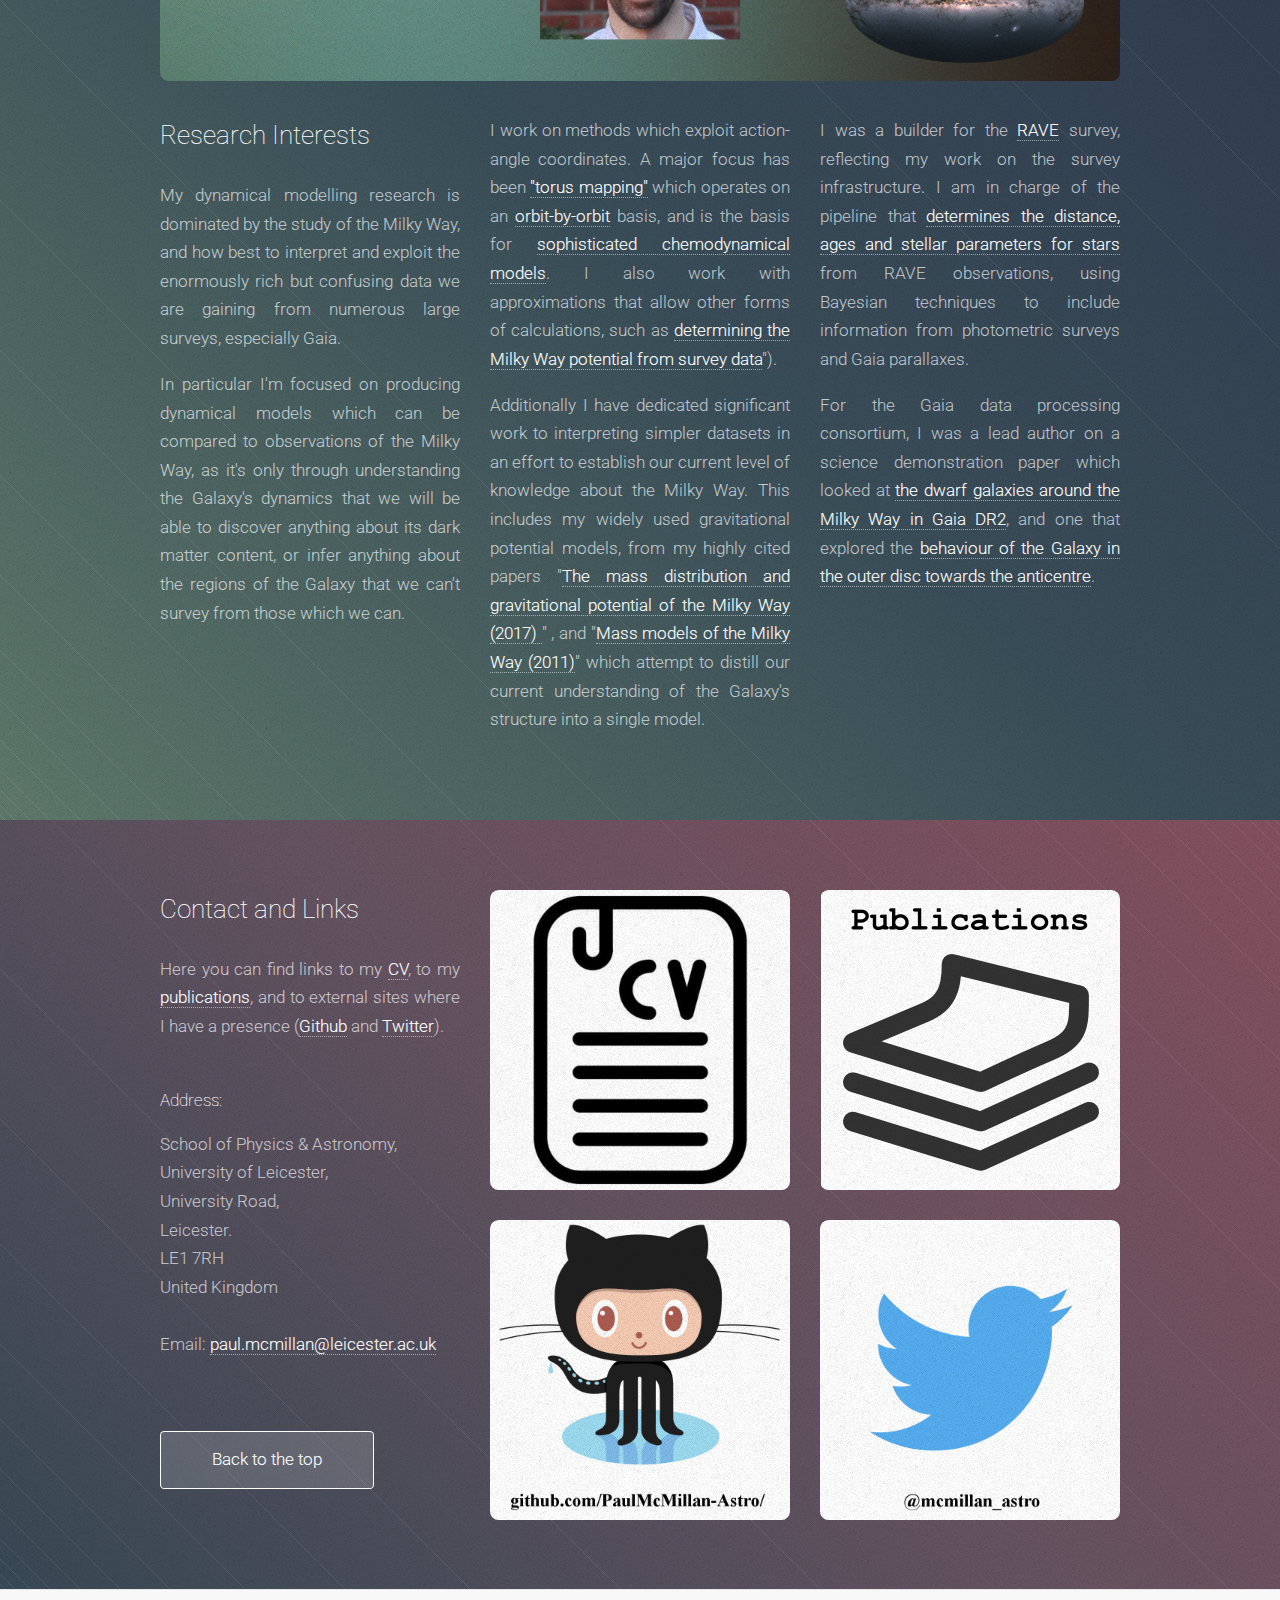
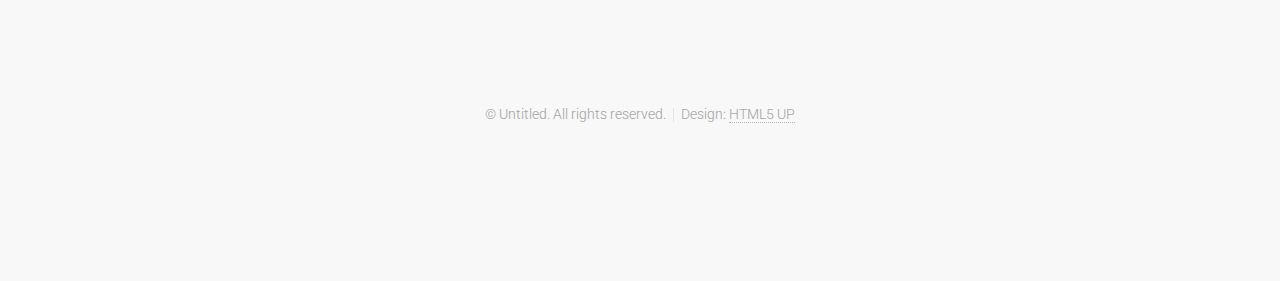
==== commit 7b55a4d9: "Prof" ====
--- a/index.html
+++ b/index.html
@@ -67,7 +67,7 @@
   the Galactic Dynamics</a> group. I did my PhD in the Theoretical Astrophysics group at
   the University of Leicester
   supervised by Prof. Walter Dehnen</a>. This included a Marie Curie student fellowship in Marseille
-  with Lia Athanassoula</a>.
+  with Prof. Lia Athanassoula</a>.
 </p>
 <p> I am co-supervisor of PhD students <a href="https://www.astro.lu.se/isabella-henum">Isabella Henum</a>, <a href="https://www.astro.lu.se/simon-alinder">Simon Alinder</a> and 
 	<a href="https://www.astro.lu.se/eero-vaher">Eero Vaher</a>, and previously co-supervised <a href="https://mikkolad.github.io/">Daniel Mikkola</a>. </p>
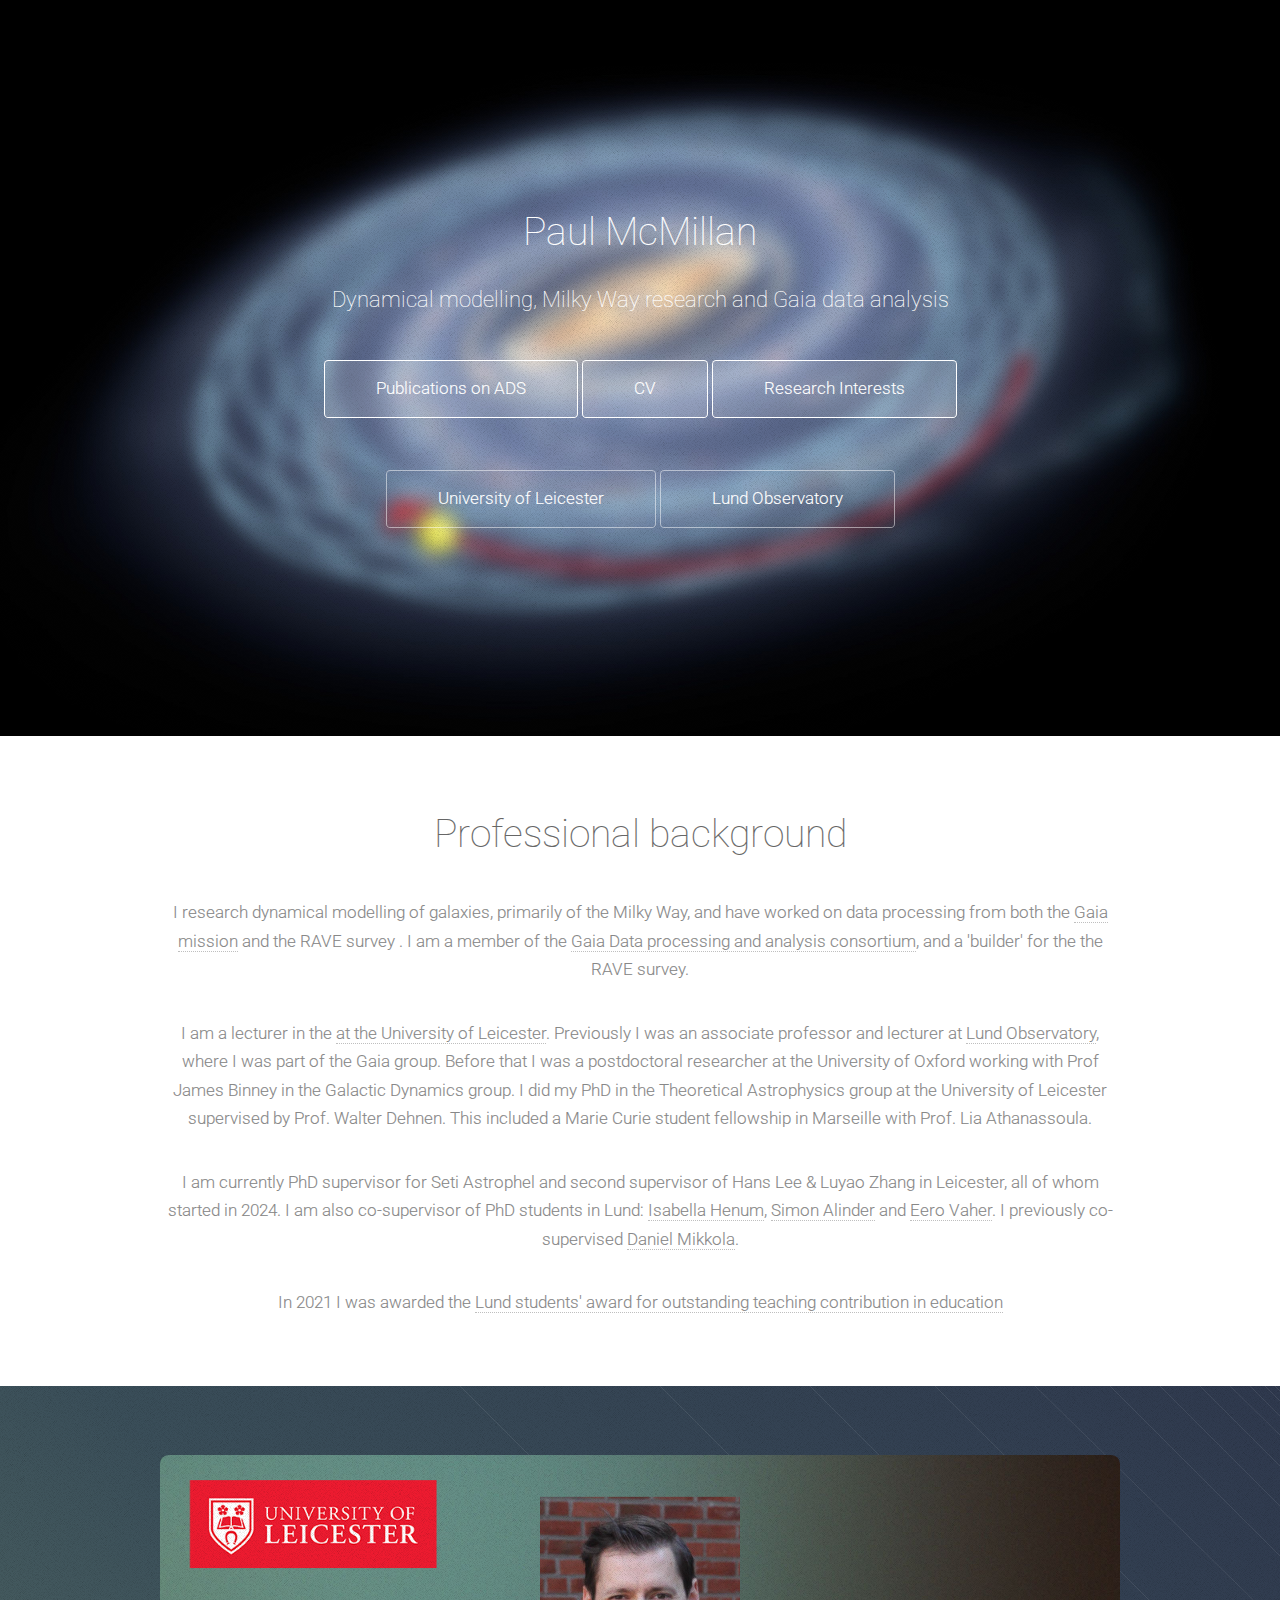
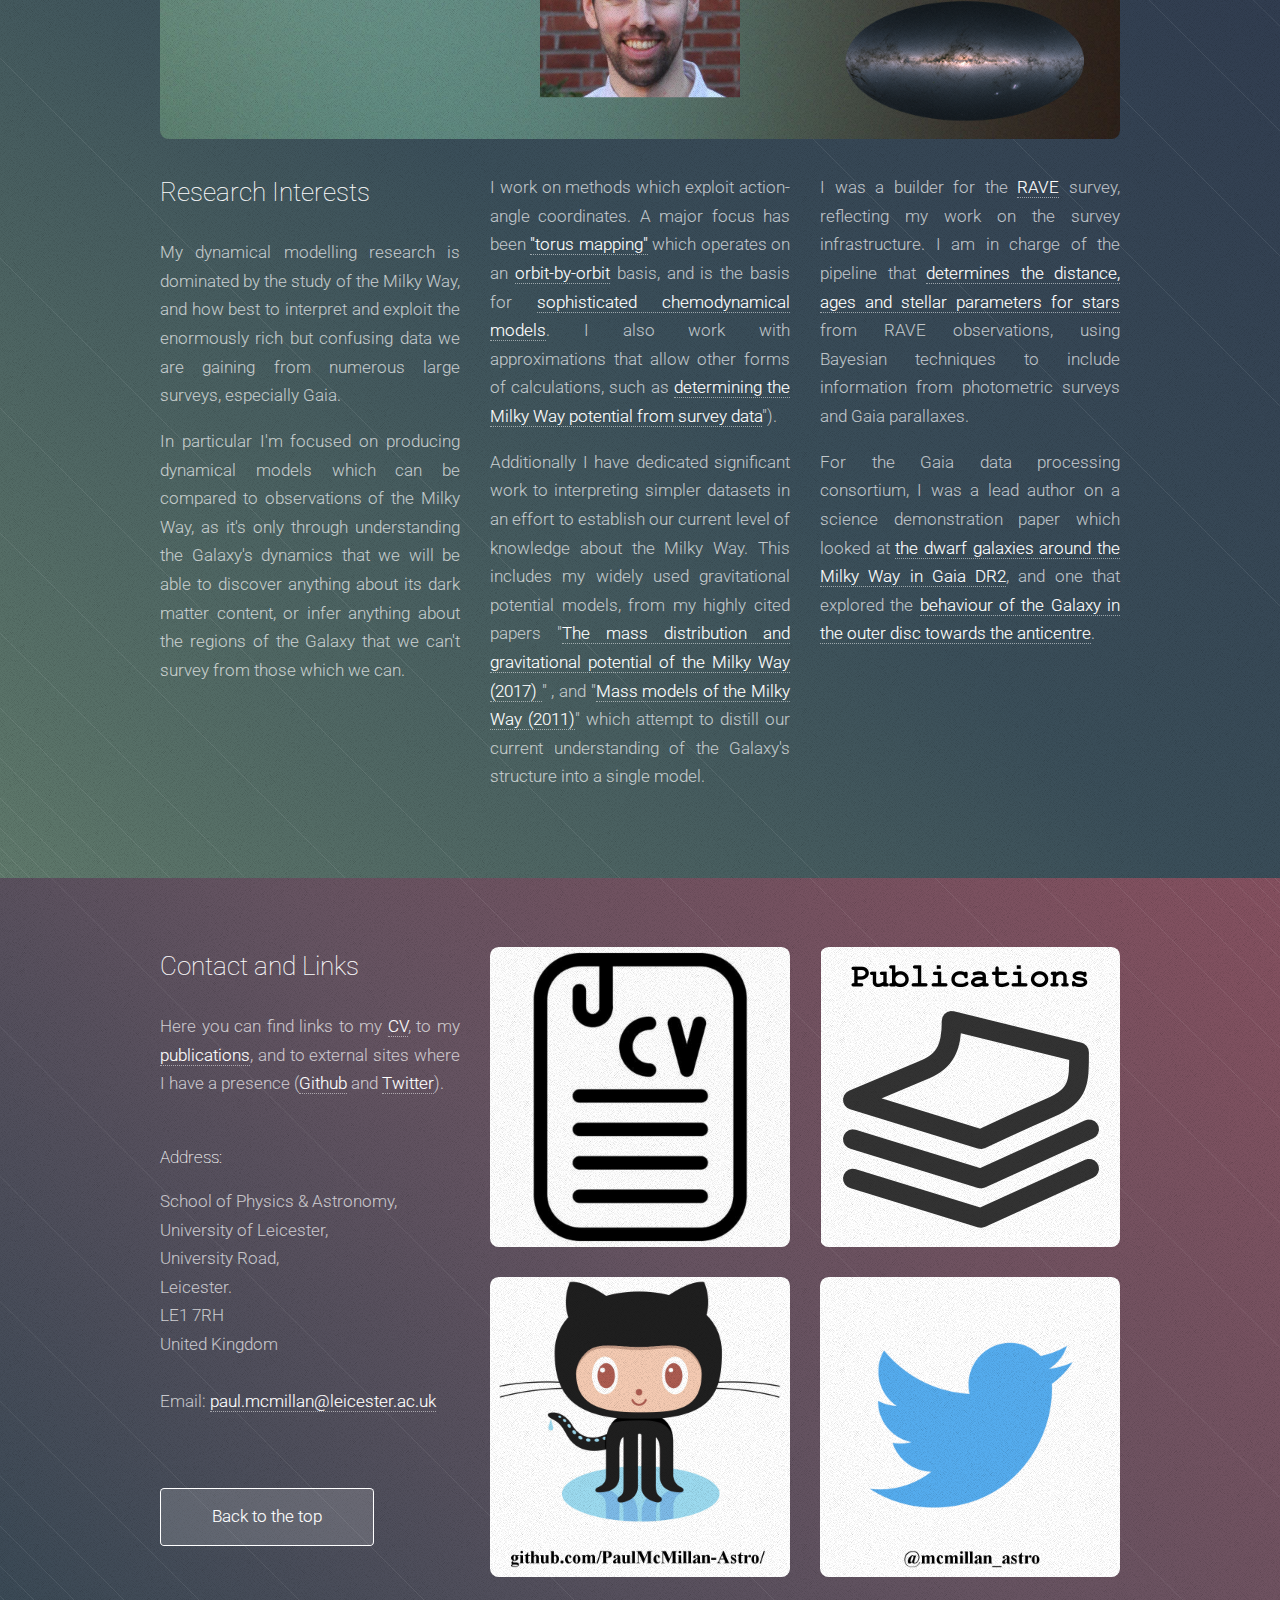
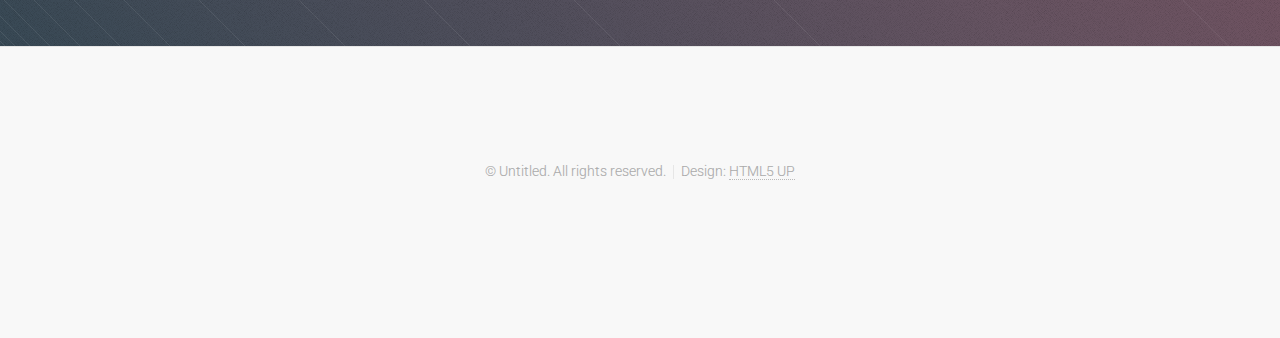
==== commit f51c7bd5: "New PhD students" ====
--- a/index.html
+++ b/index.html
@@ -69,8 +69,8 @@
   supervised by Prof. Walter Dehnen</a>. This included a Marie Curie student fellowship in Marseille
   with Prof. Lia Athanassoula</a>.
 </p>
-<p> I am co-supervisor of PhD students <a href="https://www.astro.lu.se/isabella-henum">Isabella Henum</a>, <a href="https://www.astro.lu.se/simon-alinder">Simon Alinder</a> and 
-	<a href="https://www.astro.lu.se/eero-vaher">Eero Vaher</a>, and previously co-supervised <a href="https://mikkolad.github.io/">Daniel Mikkola</a>. </p>
+<p> I am currently PhD supervisor for Seti Astrophel and second supervisor of Hans Lee & Luyao Zhang in Leicester, all of whom started in 2024.  I am also co-supervisor of PhD students in Lund: <a href="https://www.astro.lu.se/isabella-henum">Isabella Henum</a>, <a href="https://www.astro.lu.se/simon-alinder">Simon Alinder</a> and 
+	<a href="https://www.astro.lu.se/eero-vaher">Eero Vaher</a>. I previously co-supervised <a href="https://mikkolad.github.io/">Daniel Mikkola</a>. </p>
 	<p> In 2021 I was awarded the <a href="https://www.lundagard.se/2021/01/14/arets-mest-uppskattade-larare-korade/">
 		Lund students' award for outstanding teaching contribution in education</a></p>
 					</div>
